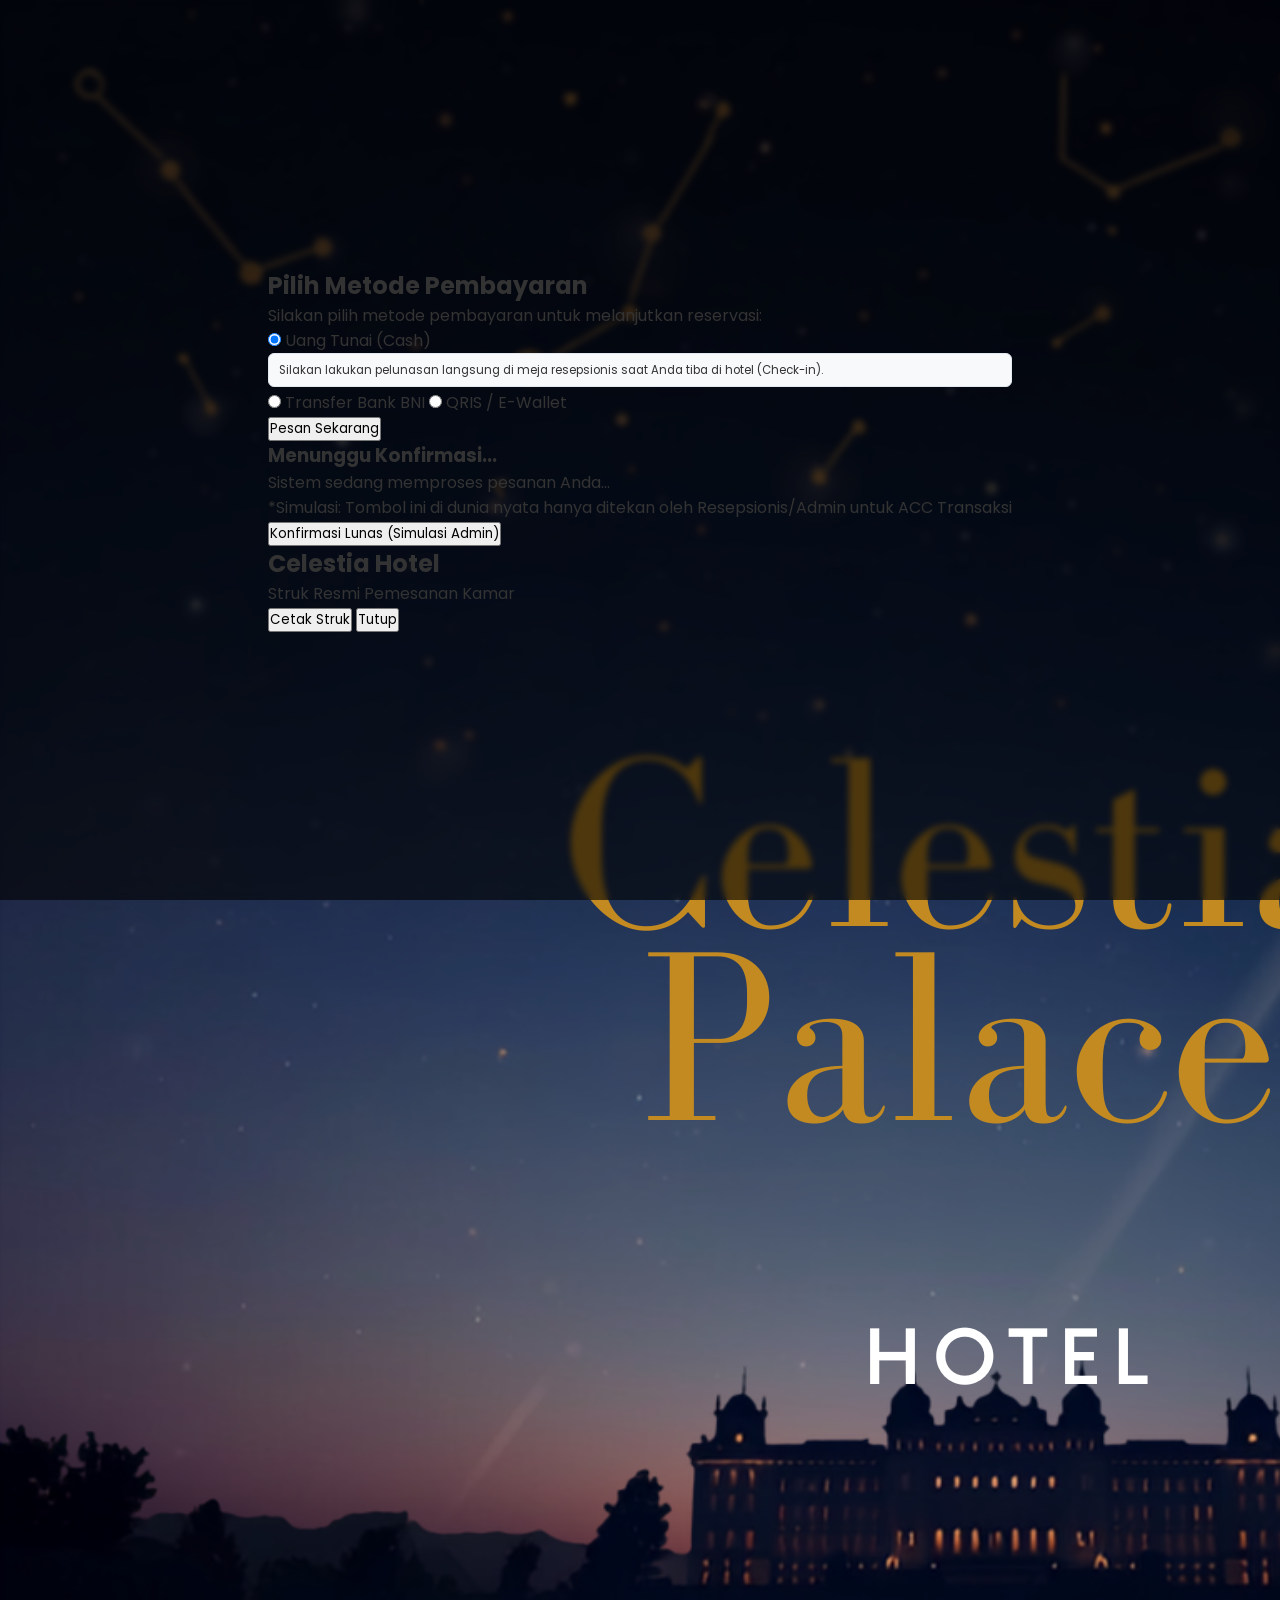
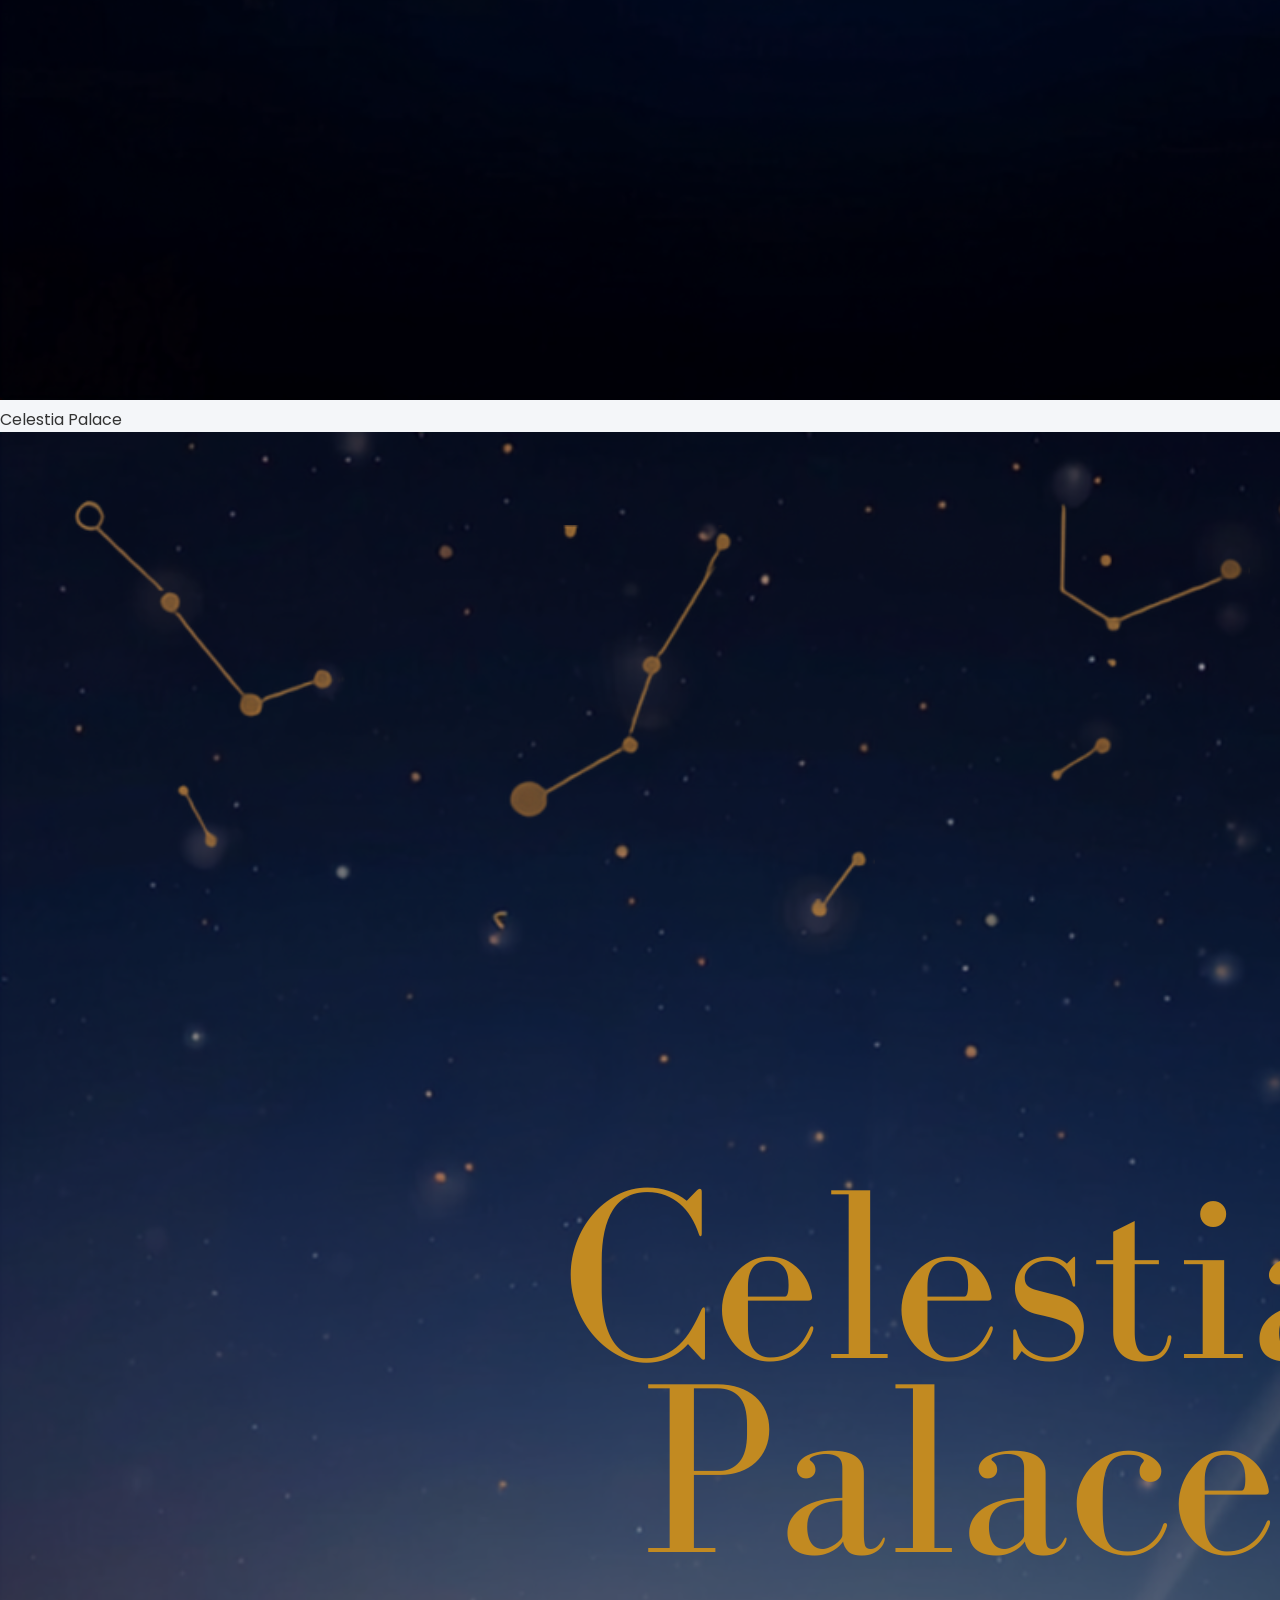
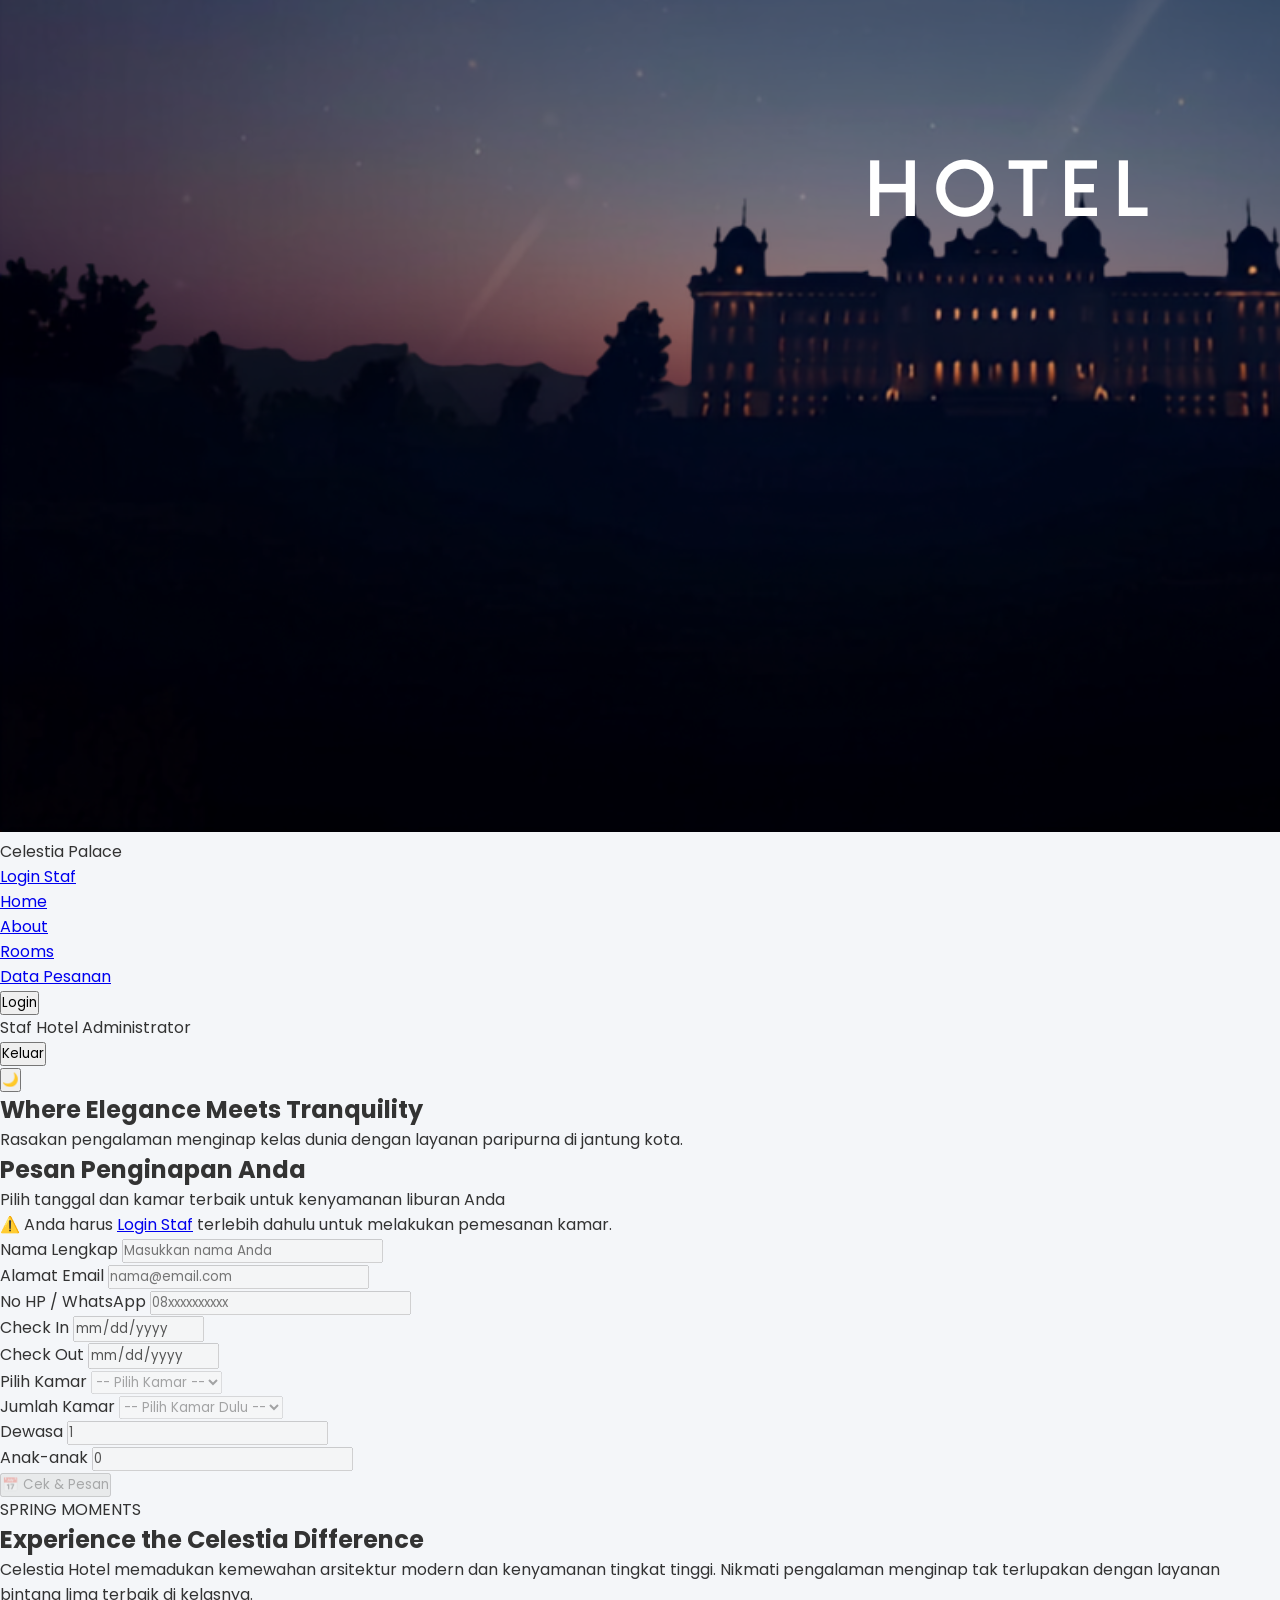
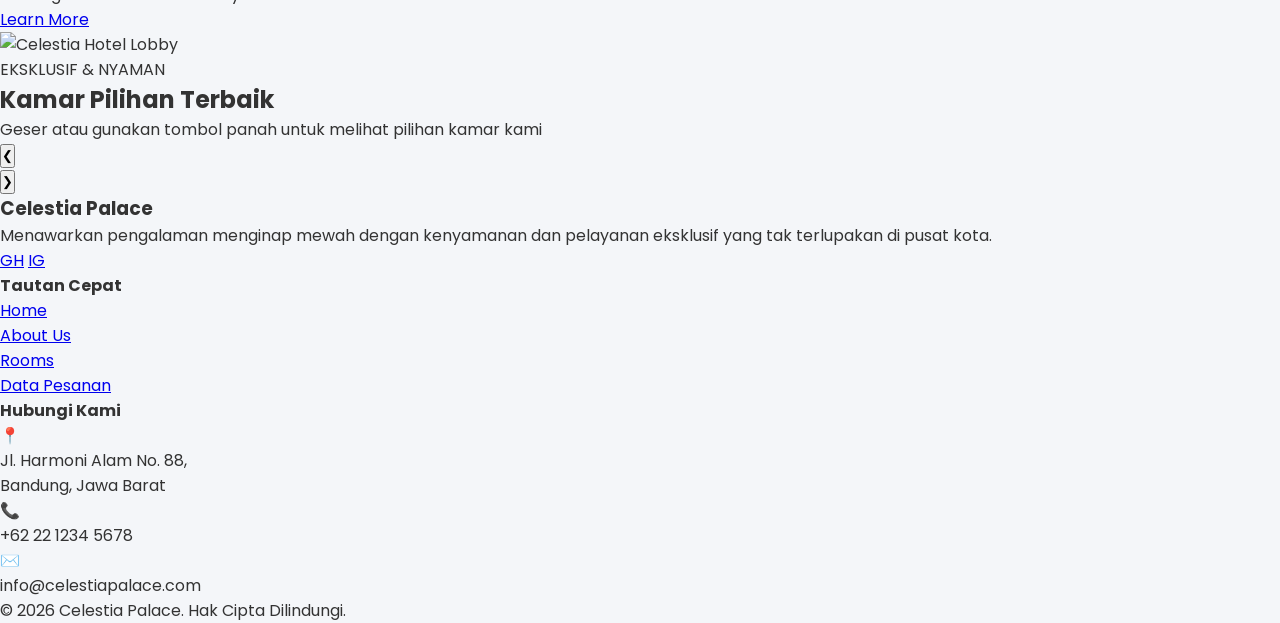
==== index.html @ cef60057 "first commit" ====
<!doctype html>
<html lang="id">
  <head>
    <!-- Pengaturan metadata dasar, responsivitas layar, font Poppins, dan link ke file CSS -->
    <meta charset="UTF-8" />
    <meta name="viewport" content="width=device-width, initial-scale=1.0" />
    <title>Celestia Palace Hotel - Home</title>
    <link href="https://fonts.googleapis.com/css2?family=Poppins:wght@300;400;600&display=swap" rel="stylesheet" />
    <link rel="stylesheet" href="css/index.css" />
    <link rel="icon" href="Assets/logo.png" type="image/png" />
  </head>
  <body>
    <!-- ==================== HEADER (NAVIGASI ATAS) ==================== -->
    <header id="navbar">
      
      <!-- Bagian Kiri: Tombol Hamburger (HP) & Logo (Desktop) -->
      <div class="header-left-actions">
        <div class="menu-toggle" id="mobile-menu">
          <span class="bar"></span>
          <span class="bar"></span>
          <span class="bar"></span>
        </div>
        <div class="logo desktop-logo">
          <img src="Assets/logo.png" alt="Celestia Logo" class="logo-img" />
          <span>Celestia Palace</span>
        </div>
      </div>

      <!-- Bagian Tengah/Sidebar: Link Navigasi Utama -->
      <nav>
        <div class="logo sidebar-logo">
          <img src="Assets/logo.png" alt="Celestia Logo" class="logo-img" />
          <span>Celestia Palace</span>
        </div>
        
        <!-- Wadah profil khusus layar HP (diisi otomatis oleh JS) -->
        <div id="mobile-profile-container" class="mobile-profile-box"></div>

        <ul class="nav-list">
          <li><a href="index.html">Home</a></li>
          <li><a href="html/about.html">About</a></li>
          <li><a href="html/kamar.html">Rooms</a></li>
          <li><a href="html/dataPesanan.html">Data Pesanan</a></li>
        </ul>
      </nav>

      <!-- Bagian Kanan: Tombol Login/Profil & Ganti Tema (Dark Mode) -->
      <div class="header-right-actions">
        <div class="auth-container">
          <button id="auth-btn" class="btn-book">Login</button>
          
          <!-- Dropdown Profil Staf (Muncul saat nama diklik) -->
          <div id="profile-dropdown" class="profile-dropdown-menu">
            <div class="dropdown-header">
              <span id="dropdown-staff-name" class="dropdown-name">Staf Hotel</span>
              <span class="dropdown-role">Administrator</span>
            </div>
            <div class="dropdown-divider"></div>
            <button id="btn-logout" class="dropdown-item-logout">Keluar</button>
          </div>
        </div>
        <button id="theme-toggle" class="btn-theme-toggle" title="Ubah Tema">🌙</button>
      </div>
    </header>

    <!-- ==================== KONTEN UTAMA ==================== -->
    <main>
      <!-- HERO SECTION: Spanduk penyambutan utama di halaman depan -->
      <section class="hero-section">
        <div class="hero-content">
          <h1>Where Elegance Meets Tranquility</h1>
          <p>Rasakan pengalaman menginap kelas dunia dengan layanan paripurna di jantung kota.</p>
        </div>
      </section>

      <!-- BOOKING SECTION: Area form pemesanan kamar -->
      <section class="booking-section">
        <div class="booking-container">
          <div class="booking-title">
            <h2>Pesan Penginapan Anda</h2>
            <p>Pilih tanggal dan kamar terbaik untuk kenyamanan liburan Anda</p>
          </div>

          <!-- Peringatan Login: Muncul jika pengunjung belum login sebagai staf -->
          <div id="booking-auth-warning" class="auth-warning-box">
            <p>⚠️ Anda harus <a href="html/login.html" class="warning-login-link">Login Staf</a> terlebih dahulu untuk melakukan pemesanan kamar.</p>
          </div>

          <!-- FORMULIR: Semua input terkunci (disabled) via JS jika belum login -->
          <form id="booking-form" class="booking-form">
            <div class="form-group">
              <label for="name">Nama Lengkap</label>
              <input type="text" id="name" placeholder="Masukkan nama Anda" required />
            </div>
            <div class="form-group">
              <label for="email">Alamat Email</label>
              <input type="email" id="email" placeholder="nama@email.com" required />
            </div>
            <div class="form-group">
              <label for="phone">No HP / WhatsApp</label>
              <input type="tel" id="phone" placeholder="08xxxxxxxxxx" required />
            </div>
            
            <!-- Kalender Check-in & Out (Masa lalu diblokir otomatis via JS) -->
            <div class="form-group">
              <label for="check-in">Check In</label>
              <input type="date" id="check-in" required />
            </div>
            <div class="form-group">
              <label for="check-out">Check Out</label>
              <input type="date" id="check-out" required />
            </div>
            
            <!-- Pilihan Kamar (Diambil dari API JSON via JS) -->
            <div class="form-group">
              <label for="rooms">Pilih Kamar</label>
              <select id="rooms" required>
                <option value="" disabled selected>-- Pilih Kamar --</option>
              </select>
            </div>
            <!-- Jumlah Kamar (Opsi maksimalnya bergantung pada stok API) -->
            <div class="form-group">
              <label for="room-quantity">Jumlah Kamar</label>
              <select id="room-quantity" required disabled>
                <option value="" disabled selected>-- Pilih Kamar Dulu --</option>
              </select>
            </div>
            
            <div class="form-group">
              <label for="guests">Dewasa</label>
              <input type="number" id="guests" min="1" value="1" required />
            </div>
            <div class="form-group">
              <label for="children">Anak-anak</label>
              <input type="number" id="children" min="0" value="0" />
            </div>
            <div class="form-group btn-group">
              <button type="submit" id="btn-submit-booking" class="btn-reserve">📅 Cek & Pesan</button>
            </div>
          </form>
        </div>
      </section>

      <!-- ABOUT SECTION: Cuplikan profil singkat hotel -->
      <section class="about-summary-section">
        <div class="about-summary-container">
          <div class="about-summary-text">
            <span class="subtitle">SPRING MOMENTS</span>
            <h2>Experience the Celestia Difference</h2>
            <p>
              Celestia Hotel memadukan kemewahan arsitektur modern dan kenyamanan tingkat tinggi. Nikmati pengalaman menginap tak terlupakan dengan layanan
              bintang lima terbaik di kelasnya.
            </p>
            <a href="html/about.html" class="btn-read-more">Learn More</a>
          </div>
          <div class="about-summary-image-wrapper">
            <img src="https://greenforestresortbandung.com/wp-content/uploads/2024/12/Royal-Suite.jpeg" alt="Celestia Hotel Lobby" class="about-summary-img" />
          </div>
        </div>
      </section>

      <!-- FEATURED ROOMS: Slider kamar (Isinya dihasilkan secara dinamis oleh JS dari API) -->
      <section class="featured-rooms-section">
        <div class="featured-header">
          <span class="subtitle">EKSKLUSIF & NYAMAN</span>
          <h2>Kamar Pilihan Terbaik</h2>
          <p>Geser atau gunakan tombol panah untuk melihat pilihan kamar kami</p>
        </div>
        <div class="slider-wrapper">
          <!-- Tombol Panah Kiri -->
          <button class="slider-btn prev-btn" id="slide-left">&#10094;</button>
          <!-- Wadah tempat kartu kamar akan disisipkan -->
          <div class="rooms-slider-container" id="horizontal-rooms-container"></div>
          <!-- Tombol Panah Kanan -->
          <button class="slider-btn next-btn" id="slide-right">&#10095;</button>
        </div>
      </section>
    </main>

    <!-- ==================== MODAL POP-UP (PEMBAYARAN) ==================== -->
    <div id="payment-modal" class="modal-overlay">
      <div class="modal-content">
        
        <!-- STEP 1: Pilihan Metode Pembayaran (Radio Button) -->
        <div id="payment-step">
          <h2>Pilih Metode Pembayaran</h2>
          <p>Silakan pilih metode pembayaran untuk melanjutkan reservasi:</p>
          <div class="payment-options">
            
            <!-- Cash -->
            <label>
              <input type="radio" name="payment" value="Uang Tunai (Cash)" checked />
              Uang Tunai (Cash)
            </label>
            <div id="cash-details" class="payment-detail-box show-block-element">
              <p>Silakan lakukan pelunasan langsung di meja resepsionis saat Anda tiba di hotel (Check-in).</p>
            </div>

            <!-- Transfer Bank -->
            <label>
              <input type="radio" name="payment" value="Transfer Bank BNI" />
              Transfer Bank BNI
            </label>
            <div id="bni-details" class="payment-detail-box hidden-element">
              <p><strong>No. Rekening BNI:</strong> 1234-5678-9010 (a.n. PT Celestia Hotel)</p>
            </div>
            
            <!-- QRIS / E-Wallet -->
            <label>
              <input type="radio" name="payment" value="QRIS / E-Wallet" />
              QRIS / E-Wallet
            </label>
            <div id="qris-details" class="payment-detail-box hidden-element">
              <p>Scan QR di bawah ini menggunakan GoPay, OVO, Dana, atau BNI Mobile:</p>
              <img src="https://api.qrserver.com/v1/create-qr-code/?size=150x150&data=CelestiaHotelPaymentQRIS" alt="QRIS Code" class="qris-img" />
            </div>

          </div>
          <button id="btn-pay" class="btn-confirm-pay">Pesan Sekarang</button>
        </div>

        <!-- STEP 2: Transisi Loading & Simulasi ACC Admin -->
        <div id="confirmation-step" class="confirmation-step-container">
          <h3 class="confirmation-title">Menunggu Konfirmasi...</h3>
          <p id="pending-message" class="confirmation-message">Sistem sedang memproses pesanan Anda...</p>
          
          <div class="loader"></div>
          
          <div class="admin-simulation-box">
              <p class="admin-simulation-warning">*Simulasi: Tombol ini di dunia nyata hanya ditekan oleh Resepsionis/Admin untuk ACC Transaksi</p>
              <button type="button" id="btn-admin-confirm" class="btn-confirm-pay btn-admin-simulate">Konfirmasi Lunas (Simulasi Admin)</button>
          </div>
        </div>

        <!-- STEP 3: Tampilan Struk Akhir -->
        <div id="receipt-step">
          <div class="receipt-header">
            <h2>Celestia Hotel</h2>
            <p>Struk Resmi Pemesanan Kamar</p>
          </div>
          <div id="receipt-details"></div> <!-- Diisi oleh JS -->
          <div class="receipt-actions">
            <!-- Tombol untuk memanggil fitur cetak (print) browser -->
            <button id="btn-print" class="btn-print">Cetak Struk</button>
            <!-- Tombol mereset form dan menutup modal -->
            <button id="btn-close" class="btn-close-modal">Tutup</button>
          </div>
        </div>

      </div>
    </div>

   <!-- ==================== FOOTER ==================== -->
    <footer class="main-footer">
      <div class="footer-container">
        
        <!-- Info Brand & Tautan Sosial Media -->
        <div class="footer-col brand-col">
          <h3 class="footer-logo">Celestia Palace</h3>
          <p>Menawarkan pengalaman menginap mewah dengan kenyamanan dan pelayanan eksklusif yang tak terlupakan di pusat kota.</p>
          <div class="social-links">
            <a href="https://github.com/raidatul-shidiq" aria-label="GitHub" title="GitHub">GH</a>
            <a href="https://www.instagram.com/raidatul_shidiq/" aria-label="Instagram" title="Instagram">IG</a>
          </div>
        </div>

        <!-- Tautan Navigasi Bawah -->
        <div class="footer-col links-col">
          <h4>Tautan Cepat</h4>
          <ul>
            <li><a href="index.html">Home</a></li>
            <li><a href="html/about.html">About Us</a></li>
            <li><a href="html/kamar.html">Rooms</a></li>
            <li><a href="html/dataPesanan.html">Data Pesanan</a></li>
          </ul>
        </div>

        <!-- Alamat dan Kontak -->
        <div class="footer-col contact-col">
          <h4>Hubungi Kami</h4>
          <div class="contact-item">
            <span>📍</span>
            <p>Jl. Harmoni Alam No. 88,<br />Bandung, Jawa Barat</p>
          </div>
          <div class="contact-item">
            <span>📞</span>
            <p>+62 22 1234 5678</p>
          </div>
          <div class="contact-item">
            <span>✉️</span>
            <p>info@celestiapalace.com</p>
          </div>
        </div>

      </div>

      <!-- Hak Cipta -->
      <div class="footer-bottom">
        <p>&copy; 2026 Celestia Palace. Hak Cipta Dilindungi.</p>
      </div>
    </footer>

    <!-- Menyisipkan file logika utama -->
    <script src="js/index.js"></script>
  </body>
</html>
---- css/index.css ----
/* ==================================
   1. RESET & DASAR
================================== */
* {
    margin: 0;
    padding: 0;
    box-sizing: border-box;
    font-family: 'Poppins', sans-serif;
}

body {
    background-color: #f4f6f9;
    color: #333333;
    /* Transisi halus saat beralih mode warna (Light <-> Dark) */
    transition: background-color 0.3s ease, color 0.3s ease;
}

body.dark-mode {
    background-color: #0f172a;
    color: #f1f5f9;
}

/* ==================================
   2. JUDUL DASHBOARD & PENCARIAN
================================== */
.dashboard-content {
    padding: 0 5% 50px;
    max-width: 1200px;
    margin: 0 auto;
}

.dashboard-header-title {
    text-align: center;
    margin-top: 120px;
    margin-bottom: 25px;
}

.dashboard-header-title h1 {
    color: #0f4c81;
    font-size: 28px;
    margin-bottom: 5px;
    font-weight: 600;
}

body.dark-mode .dashboard-header-title h1 {
    color: #60a5fa;
}

.dashboard-header-title p {
    color: #64748b;
    font-size: 14.5px;
}

body.dark-mode .dashboard-header-title p {
    color: #94a3b8;
}

.center-search-container {
    display: flex;
    justify-content: center;
    margin-bottom: 40px;
    width: 100%;
}

.search-box {
    position: relative;
    width: 100%;
    max-width: 550px;
    display: flex;
    align-items: center;
}

.search-icon {
    position: absolute;
    left: 20px;
    font-size: 18px;
    color: #94a3b8;
    pointer-events: none;
}

.search-box input {
    width: 100%;
    padding: 15px 25px 15px 50px;
    font-size: 15px;
    border: 1px solid #cbd5e1;
    border-radius: 50px;
    background-color: #ffffff;
    outline: none;
    transition: all 0.3s ease;
    box-shadow: 0 8px 25px rgba(0, 0, 0, 0.05);
    color: #333333;
}

body.dark-mode .search-box input {
    background-color: #1e293b;
    border-color: #334155;
    color: #f1f5f9;
    box-shadow: 0 8px 25px rgba(0, 0, 0, 0.3);
}

.search-box input:focus {
    border-color: #cfa25e;
    box-shadow: 0 8px 25px rgba(207, 162, 94, 0.2);
}

/* ==================================
   3. GRID & KARTU DATA PESANAN (3 KOLOM)
================================== */
.bookings-grid {
    display: grid;
    /* Memaksa tepat 3 kolom sejajar pada layar komputer/laptop */
    grid-template-columns: repeat(3, 1fr);
    gap: 20px;
}

.booking-card {
    background-color: #ffffff;
    border-radius: 12px;
    padding: 20px;
    box-shadow: 0 5px 15px rgba(0, 0, 0, 0.05);
    border-top: 4px solid #cfa25e;
    transition: transform 0.3s ease, box-shadow 0.3s ease;
    display: flex;
    flex-direction: column;
    justify-content: space-between;
}

body.dark-mode .booking-card {
    background-color: #1e293b;
    box-shadow: 0 5px 15px rgba(0, 0, 0, 0.3);
}

.booking-card:hover {
    transform: translateY(-5px);
    box-shadow: 0 10px 25px rgba(15, 76, 129, 0.1);
}

.card-header {
    border-bottom: 1px solid #f1f5f9;
    padding-bottom: 12px;
    margin-bottom: 15px;
    display: flex;
    justify-content: space-between;
    align-items: flex-start;
}

body.dark-mode .card-header {
    border-bottom-color: #334155;
}

.card-header h3 {
    font-size: 18px;
    color: #0f4c81;
    margin-bottom: 5px;
    text-transform: capitalize;
    word-break: break-word;
}

.booking-id {
    font-size: 11px;
    color: #888;
}

body.dark-mode .card-header h3 {
    color: #60a5fa;
}

.badge-status {
    display: inline-block;
    font-size: 10.5px;
    font-weight: 600;
    padding: 4px 8px;
    border-radius: 50px;
    text-align: center;
}

.card-body p {
    font-size: 13.5px;
    margin-bottom: 8px;
    color: #555555;
    display: flex;
    align-items: center;
    gap: 8px;
}

body.dark-mode .card-body p {
    color: #cbd5e1;
}

.card-body strong {
    color: #333333;
    min-width: 85px;
}

body.dark-mode .card-body strong {
    color: #f1f5f9;
}

.no-data {
    grid-column: 1 / -1;
    text-align: center;
    padding: 50px;
    color: #64748b;
    font-size: 15px;
    background-color: #ffffff;
    border-radius: 12px;
    border: 1px dashed #cbd5e1;
}

body.dark-mode .no-data {
    background-color: #1e293b;
    color: #94a3b8;
    border-color: #334155;
}

/* ==================================
   4. STYLING TOMBOL & AKSI KARTU
================================== */
.card-actions {
    display: flex;
    gap: 10px;
    margin-top: 15px;
    width: 100%;
}

.btn-delete,
.btn-extend {
    flex: 1;
    border: none;
    padding: 10px;
    border-radius: 8px;
    font-size: 12px;
    font-weight: 600;
    cursor: pointer;
    /* Efek transisi halus saat tombol disentuh mouse */
    transition: all 0.2s;
}

.btn-extend {
    background-color: #e0f2fe;
    color: #0369a1;
}

.btn-extend:hover {
    background-color: #bae6fd;
    transform: translateY(-2px);
}

body.dark-mode .btn-extend {
    background-color: #0c4a6e;
    color: #7dd3fc;
}

body.dark-mode .btn-extend:hover {
    background-color: #075985;
}

.btn-delete {
    background-color: #fee2e2;
    color: #ef4444;
}

.btn-delete:hover {
    background-color: #fecaca;
    transform: translateY(-2px);
}

body.dark-mode .btn-delete {
    background-color: #7f1d1d;
    color: #fca5a5;
}

body.dark-mode .btn-delete:hover {
    background-color: #991b1b;
}

/* ==================================
   5. MODAL POP-UP UMUM & 2 KOLOM
================================== */
.modal-overlay {
    position: fixed;
    top: 0;
    left: 0;
    width: 100%;
    height: 100%;
    background-color: rgba(0, 0, 0, 0.6);
    display: flex;
    justify-content: center;
    align-items: center;
    z-index: 9999;
    backdrop-filter: blur(3px);
}

.modal-box {
    background-color: #ffffff;
    width: 90%;
    max-width: 400px;
    padding: 30px 25px;
    border-radius: 16px;
    text-align: center;
    box-shadow: 0 15px 35px rgba(0, 0, 0, 0.2);
    transform: translateY(20px);
    animation: slideUp 0.3s forwards ease-out;
}

body.dark-mode .modal-box {
    background-color: #1e293b;
    box-shadow: 0 15px 35px rgba(0, 0, 0, 0.5);
    border: 1px solid #334155;
}

/* Perlebar modal khusus check-out agar pas 2 kolom */
.checkout-modal-wide {
    max-width: 580px; 
}

.modal-icon {
    font-size: 40px;
    margin-bottom: 15px;
}

.modal-box h3 {
    color: #0f4c81;
    font-size: 20px;
    margin-bottom: 10px;
}

body.dark-mode .modal-box h3 {
    color: #60a5fa;
}

.modal-box p {
    font-size: 14px;
    color: #64748b;
    margin-bottom: 25px;
    line-height: 1.5;
}

body.dark-mode .modal-box p {
    color: #94a3b8;
}

.modal-actions {
    display: flex;
    gap: 12px;
    justify-content: center;
}

.btn-modal-cancel {
    background-color: #f1f5f9;
    color: #475569;
    border: none;
    padding: 10px 20px;
    border-radius: 8px;
    font-weight: 600;
    cursor: pointer;
    flex: 1;
    transition: all 0.2s;
}

.btn-modal-cancel:hover {
    background-color: #e2e8f0;
}

body.dark-mode .btn-modal-cancel {
    background-color: #334155;
    color: #cbd5e1;
}

body.dark-mode .btn-modal-cancel:hover {
    background-color: #475569;
}

.btn-modal-confirm,
.btn-extend-confirm {
    border: none;
    padding: 10px 20px;
    border-radius: 8px;
    font-weight: 600;
    cursor: pointer;
    flex: 1;
    transition: all 0.2s;
}

.btn-modal-confirm {
    background-color: #ef4444;
    color: #ffffff;
}

.btn-modal-confirm:hover {
    background-color: #dc2626;
}

.btn-extend-confirm {
    background-color: #0f4c81;
    color: #ffffff;
}

.btn-extend-confirm:hover {
    background-color: #0a3a5e;
}

body.dark-mode .btn-extend-confirm {
    background-color: #60a5fa;
    color: #0f172a;
}

/* ====================================================
   HAK VETO (!IMPORTANT) PADA TOMBOL HIJAU PELUNASAN
==================================================== */
.btn-success-green {
    /* Menggunakan !important untuk memaksa browser menerapkan warna hijau,
       sekaligus menimpa warna merah bawaan dari class .btn-modal-confirm */
    background-color: #16a34a !important;
    color: #ffffff !important;
    border-radius: 10px;
}

.btn-success-green:hover {
    background-color: #15803d !important;
}

@keyframes slideUp {
    from {
        opacity: 0;
        transform: translateY(20px);
    }
    to {
        opacity: 1;
        transform: translateY(0);
    }
}

/* ==================================
   STYLING MODAL SUKSES (ALERT CUSTOM)
================================== */
.text-success {
    color: #16a34a;
    font-size: 55px;
    margin-bottom: 10px;
}

.success-message-text {
    font-size: 14px;
    line-height: 1.6;
    margin-bottom: 25px;
    color: #4b5563;
    /* Mengubah kode \n dari JS menjadi baris baru (Enter) di layar secara otomatis */
    white-space: pre-line; 
}

body.dark-mode .success-message-text {
    color: #cbd5e1;
}

.btn-full-width {
    width: 100%;
    flex: none;
}

/* ==================================
   6. UTILITY & STATE CLASSES (CSS MURNI)
================================== */
.hidden-element {
    display: none !important;
}

.show-flex-element {
    display: flex !important;
}

.show-block-element {
    display: block !important;
}

/* Form Extend */
.extend-form-group {
    text-align: left;
    margin-bottom: 20px;
}

.extend-label {
    font-size: 13px;
    color: #64748b;
    font-weight: 600;
    display: block;
    margin-bottom: 8px;
}

.extend-input {
    width: 100%;
    padding: 12px;
    border: 1px solid #cbd5e1;
    border-radius: 8px;
    font-family: 'Poppins', sans-serif;
    background-color: #ffffff;
    color: #333333;
}

/* Tagihan (Unpaid) */
.unpaid-wrapper {
    border-top: 1px dashed #cbd5e1;
    margin-top: 8px;
    padding-top: 8px;
    align-items: center;
    gap: 8px;
}

.unpaid-label {
    color: #b91c1c;
}

.booking-unpaid {
    color: #ef4444;
    font-weight: 700;
}

/* Peringatan Tagihan Modal (Struktur 2 Kolom) */
.checkout-warning-box {
    background-color: #fef2f2;
    color: #991b1b;
    padding: 15px;
    border-radius: 8px;
    margin-bottom: 15px;
    border: 1px solid #fca5a5;
    text-align: left;
    display: flex;
    flex-direction: row;
    gap: 20px;
    align-items: stretch;
}

body.dark-mode .checkout-warning-box {
    background-color: #450a0a;
    color: #fecaca;
    border-color: #7f1d1d;
}

.warning-info-col {
    flex: 1;
    display: flex;
    flex-direction: column;
}

.warning-payment-col {
    flex: 1.2;
}

.warning-desc {
    font-size: 13px;
    margin: 5px 0;
}

.unpaid-amount-text {
    display: block;
    font-size: 18px;
    font-weight: 700;
    margin: 5px 0;
    color: #dc2626;
}

body.dark-mode .unpaid-amount-text {
    color: #f87171;
}

.checkout-instruction {
    margin-top: auto;
    margin-bottom: 0;
    font-size: 12px;
    color: #7f1d1d;
    font-weight: 600;
}

body.dark-mode .checkout-instruction {
    color: #fca5a5;
}

/* Warna Form & Tagihan Dark Mode */
body.dark-mode .extend-label {
    color: #94a3b8;
}

body.dark-mode .extend-input {
    background-color: #334155;
    border-color: #475569;
    color: #f1f5f9;
}

body.dark-mode .unpaid-wrapper {
    border-top-color: #334155;
}

body.dark-mode .unpaid-label {
    color: #f87171;
}

body.dark-mode .booking-unpaid {
    color: #fca5a5;
}

/* Warna Badge Status */
.badge-lunas {
    background-color: #dcfce7;
    color: #166534;
}

.badge-extended {
    background-color: #e0f2fe;
    color: #0369a1;
}

.badge-overstay {
    background-color: #fee2e2;
    color: #991b1b;
}

.badge-checkout {
    background-color: #fef08a;
    color: #854d0e;
}

.badge-unpaid {
    background-color: #ffedd5;
    color: #9a3412;
}

/* ==================================
   STYLING FORM PELUNASAN CHECK-OUT (RADIO)
================================== */
.checkout-payment-options {
    background: #ffffff;
    padding: 10px;
    border-radius: 8px;
    border: 1px solid #fca5a5;
    margin-top: 0;
    display: flex;
    flex-direction: column;
    gap: 8px;
    height: 100%;
    justify-content: center;
}

body.dark-mode .checkout-payment-options {
    background: #1e293b;
    border-color: #7f1d1d;
}

.checkout-payment-options label {
    font-size: 12.5px;
    color: #333;
    cursor: pointer;
    display: flex;
    align-items: center;
    gap: 8px;
    font-weight: 500;
}

body.dark-mode .checkout-payment-options label {
    color: #f1f5f9;
}

.payment-detail-box {
    background-color: #f8f9fa;
    border: 1px solid #e2e8f0;
    border-radius: 6px;
    padding: 8px 10px;
    margin-top: 0;
    margin-bottom: 3px;
    font-size: 11.5px;
    color: #333;
    line-height: 1.4;
}

body.dark-mode .payment-detail-box {
    background-color: #0f172a;
    border-color: #334155;
    color: #f1f5f9;
}

.qris-img {
    display: block;
    margin: 6px auto 0;
    width: 90px;
    height: 90px;
    border-radius: 4px;
}

.delete-confirm-text {
    font-size: 13.5px;
    color: #64748b;
    margin-bottom: 20px;
}

body.dark-mode .delete-confirm-text {
    color: #94a3b8;
}

/* ==================================
   7. RESPONSIVE (TABLET & MOBILE)
================================== */
@media (max-width: 1024px) {
    .bookings-grid {
        grid-template-columns: repeat(2, 1fr);
        gap: 15px;
    }
}

@media (max-width: 768px) {
    .dashboard-header-title {
        margin-top: 135px;
        margin-bottom: 20px;
    }

    .dashboard-header-title h1 {
        font-size: 24px;
    }

    .center-search-container {
        padding: 0 10px;
        margin-bottom: 30px;
    }

    .search-box input {
        font-size: 14px;
        padding: 12px 20px 12px 45px;
        box-shadow: 0 4px 15px rgba(0, 0, 0, 0.05);
    }

    .search-icon {
        left: 18px;
        font-size: 16px;
    }

    .bookings-grid {
        grid-template-columns: 1fr;
    }
}

@media (max-width: 576px) {
    .checkout-warning-box.show-flex-element {
        flex-direction: column !important;
        gap: 12px;
    }
    .checkout-modal-wide {
        max-width: 95%;
    }
}

@media (max-width: 480px) {
    .dashboard-content {
        padding: 0 15px 20px;
        overflow-x: hidden;
    }

    .dashboard-header-title h1 {
        font-size: 20px;
    }

    .search-box input {
        font-size: 13px;
        padding: 11px 15px 11px 38px;
    }

    .search-icon {
        left: 14px;
        font-size: 14px;
    }

    .bookings-grid {
        display: flex;
        flex-direction: column;
        gap: 12px;
        width: 100%;
    }

    .booking-card {
        width: 100%;
        min-width: 0;
        padding: 12px;
        border-radius: 8px;
        overflow: hidden;
    }

    .card-header {
        flex-wrap: wrap;
        gap: 5px;
    }

    .card-header h3 {
        font-size: 15px;
        word-break: break-word;
        white-space: normal;
    }

    .booking-id {
        font-size: 9px !important;
    }

    .card-body p {
        display: flex;
        flex-direction: column;
        align-items: flex-start;
        font-size: 0 !important;
        margin-bottom: 10px;
        border-bottom: 1px dashed rgba(0, 0, 0, 0.05);
        padding-bottom: 6px;
        gap: 2px;
        width: 100%;
    }

    body.dark-mode .card-body p {
        border-bottom-color: rgba(255, 255, 255, 0.05);
    }

    .card-body p:last-child {
        border-bottom: none;
        padding-bottom: 0;
    }

    .card-body strong {
        display: block;
        font-size: 11px !important;
        color: #64748b;
        min-width: 0;
        width: 100%;
    }

    .card-body p span {
        display: block;
        font-size: 12px !important;
        color: #333333;
        width: 100%;
        word-break: break-word;
        white-space: normal;
    }

    body.dark-mode .card-body p span {
        color: #f1f5f9;
    }

    .btn-delete,
    .btn-extend {
        width: 100%;
        padding: 10px;
        font-size: 12px;
        margin-top: 10px;
    }

    .modal-box {
        padding: 20px 15px;
        width: 95%;
    }
}

@media (max-width: 320px) {
    .dashboard-header-title {
        margin-top: 80px;
    }

    .dashboard-header-title h1 {
        font-size: 16px;
    }

    .search-box input {
        font-size: 11px;
        padding: 8px 10px 8px 30px;
    }

    .search-icon {
        left: 10px;
        font-size: 12px;
    }

    .card-header h3 {
        font-size: 13px;
    }

    .card-body strong {
        font-size: 10px !important;
    }

    .card-body p span {
        font-size: 11px !important;
    }

    .btn-delete,
    .btn-extend {
        font-size: 10px;
        padding: 8px;
    }
}
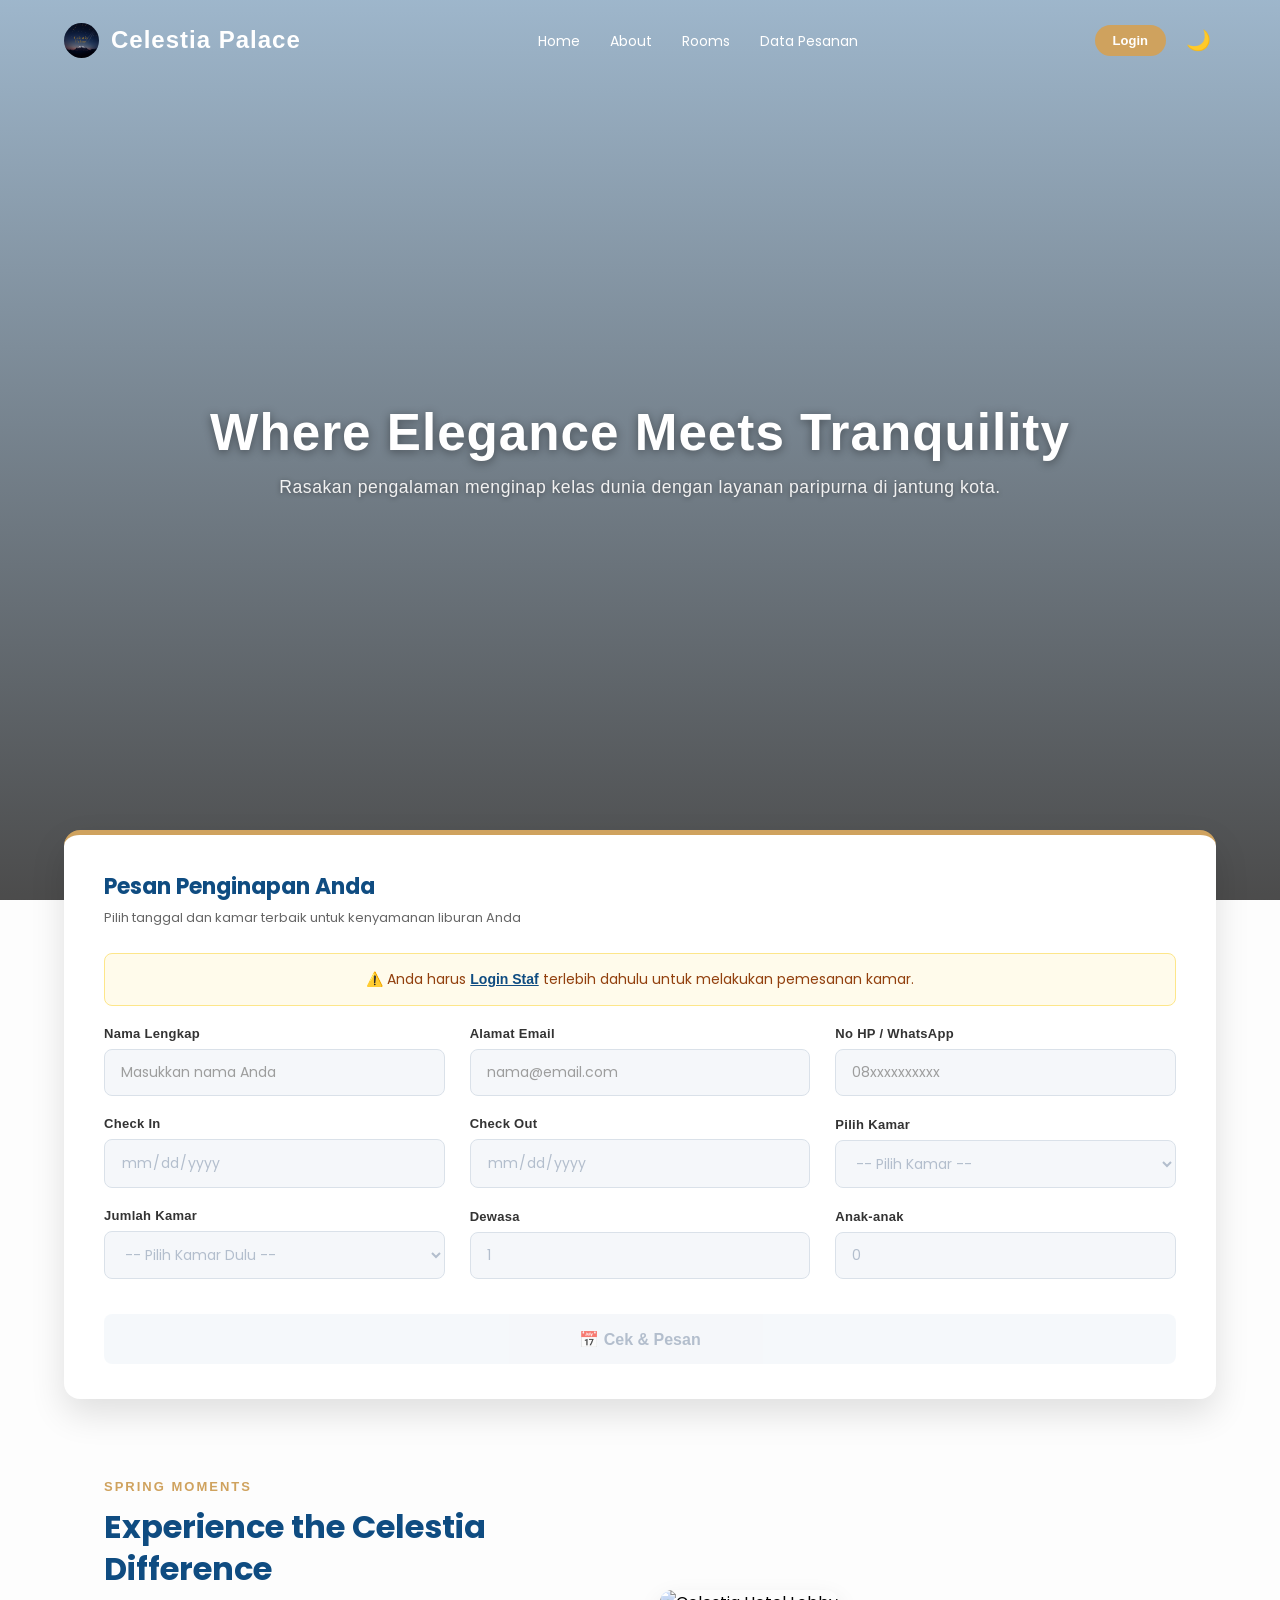
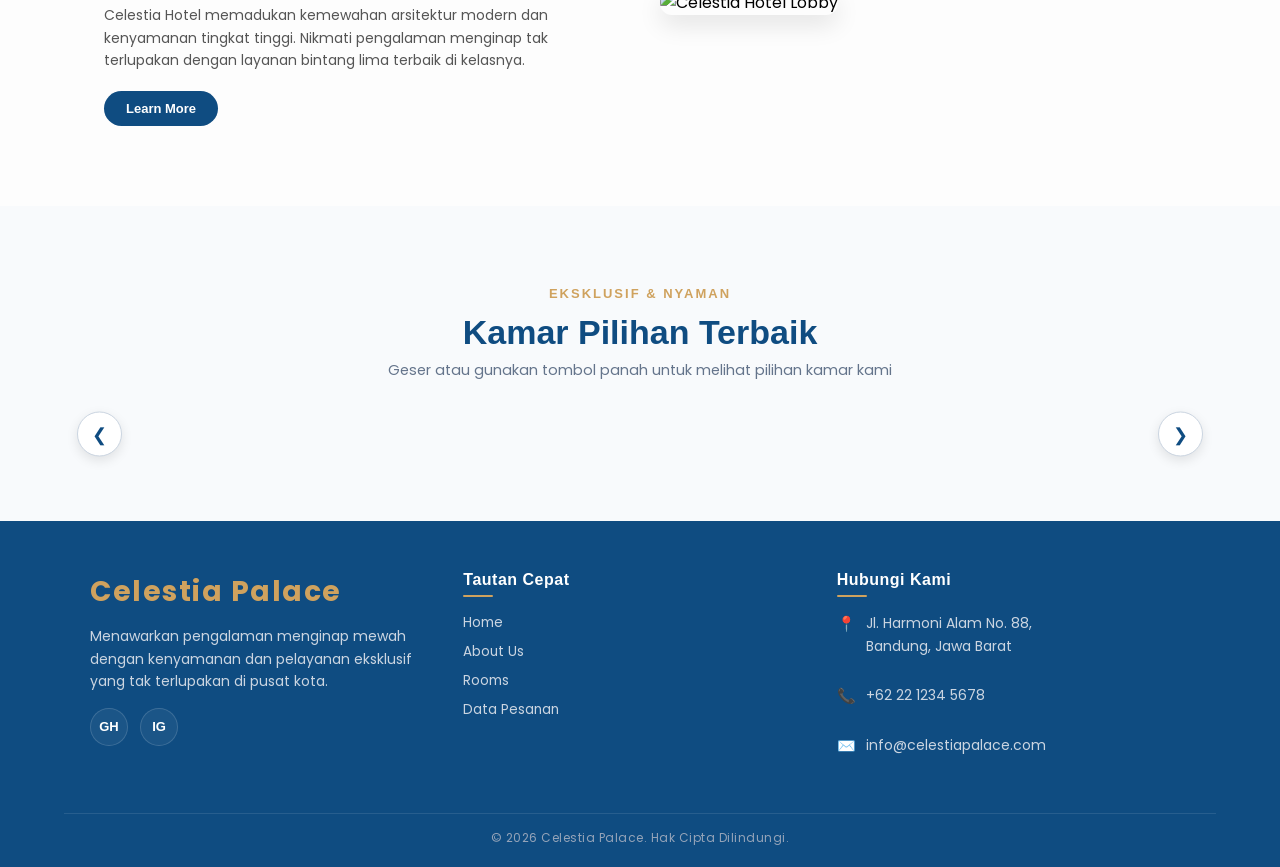
==== commit d584d934: "update kode tampilan" ====
--- a/index.html
+++ b/index.html
@@ -12,7 +12,6 @@
   <body>
     <!-- ==================== HEADER (NAVIGASI ATAS) ==================== -->
     <header id="navbar">
-      
       <!-- Bagian Kiri: Tombol Hamburger (HP) & Logo (Desktop) -->
       <div class="header-left-actions">
         <div class="menu-toggle" id="mobile-menu">
@@ -32,7 +31,7 @@
           <img src="Assets/logo.png" alt="Celestia Logo" class="logo-img" />
           <span>Celestia Palace</span>
         </div>
-        
+
         <!-- Wadah profil khusus layar HP (diisi otomatis oleh JS) -->
         <div id="mobile-profile-container" class="mobile-profile-box"></div>
 
@@ -48,7 +47,7 @@
       <div class="header-right-actions">
         <div class="auth-container">
           <button id="auth-btn" class="btn-book">Login</button>
-          
+
           <!-- Dropdown Profil Staf (Muncul saat nama diklik) -->
           <div id="profile-dropdown" class="profile-dropdown-menu">
             <div class="dropdown-header">
@@ -100,7 +99,7 @@
               <label for="phone">No HP / WhatsApp</label>
               <input type="tel" id="phone" placeholder="08xxxxxxxxxx" required />
             </div>
-            
+
             <!-- Kalender Check-in & Out (Masa lalu diblokir otomatis via JS) -->
             <div class="form-group">
               <label for="check-in">Check In</label>
@@ -110,7 +109,7 @@
               <label for="check-out">Check Out</label>
               <input type="date" id="check-out" required />
             </div>
-            
+
             <!-- Pilihan Kamar (Diambil dari API JSON via JS) -->
             <div class="form-group">
               <label for="rooms">Pilih Kamar</label>
@@ -125,7 +124,7 @@
                 <option value="" disabled selected>-- Pilih Kamar Dulu --</option>
               </select>
             </div>
-            
+
             <div class="form-group">
               <label for="guests">Dewasa</label>
               <input type="number" id="guests" min="1" value="1" required />
@@ -180,19 +179,17 @@
     <!-- ==================== MODAL POP-UP (PEMBAYARAN) ==================== -->
     <div id="payment-modal" class="modal-overlay">
       <div class="modal-content">
-        
         <!-- STEP 1: Pilihan Metode Pembayaran (Radio Button) -->
         <div id="payment-step">
           <h2>Pilih Metode Pembayaran</h2>
           <p>Silakan pilih metode pembayaran untuk melanjutkan reservasi:</p>
           <div class="payment-options">
-            
             <!-- Cash -->
             <label>
               <input type="radio" name="payment" value="Uang Tunai (Cash)" checked />
               Uang Tunai (Cash)
             </label>
-            <div id="cash-details" class="payment-detail-box show-block-element">
+            <div id="cash-details" class="payment-detail-box">
               <p>Silakan lakukan pelunasan langsung di meja resepsionis saat Anda tiba di hotel (Check-in).</p>
             </div>
 
@@ -201,20 +198,19 @@
               <input type="radio" name="payment" value="Transfer Bank BNI" />
               Transfer Bank BNI
             </label>
-            <div id="bni-details" class="payment-detail-box hidden-element">
+            <div id="bni-details" class="payment-detail-box" style="display: none">
               <p><strong>No. Rekening BNI:</strong> 1234-5678-9010 (a.n. PT Celestia Hotel)</p>
             </div>
-            
+
             <!-- QRIS / E-Wallet -->
             <label>
               <input type="radio" name="payment" value="QRIS / E-Wallet" />
               QRIS / E-Wallet
             </label>
-            <div id="qris-details" class="payment-detail-box hidden-element">
+            <div id="qris-details" class="payment-detail-box" style="display: none">
               <p>Scan QR di bawah ini menggunakan GoPay, OVO, Dana, atau BNI Mobile:</p>
               <img src="https://api.qrserver.com/v1/create-qr-code/?size=150x150&data=CelestiaHotelPaymentQRIS" alt="QRIS Code" class="qris-img" />
             </div>
-
           </div>
           <button id="btn-pay" class="btn-confirm-pay">Pesan Sekarang</button>
         </div>
@@ -223,12 +219,12 @@
         <div id="confirmation-step" class="confirmation-step-container">
           <h3 class="confirmation-title">Menunggu Konfirmasi...</h3>
           <p id="pending-message" class="confirmation-message">Sistem sedang memproses pesanan Anda...</p>
-          
+
           <div class="loader"></div>
-          
+
           <div class="admin-simulation-box">
-              <p class="admin-simulation-warning">*Simulasi: Tombol ini di dunia nyata hanya ditekan oleh Resepsionis/Admin untuk ACC Transaksi</p>
-              <button type="button" id="btn-admin-confirm" class="btn-confirm-pay btn-admin-simulate">Konfirmasi Lunas (Simulasi Admin)</button>
+            <p class="admin-simulation-warning">*Simulasi: Tombol ini di dunia nyata hanya ditekan oleh Resepsionis/Admin untuk ACC Transaksi</p>
+            <button type="button" id="btn-admin-confirm" class="btn-confirm-pay btn-admin-simulate">Konfirmasi Lunas (Simulasi Admin)</button>
           </div>
         </div>
 
@@ -238,7 +234,8 @@
             <h2>Celestia Hotel</h2>
             <p>Struk Resmi Pemesanan Kamar</p>
           </div>
-          <div id="receipt-details"></div> <!-- Diisi oleh JS -->
+          <div id="receipt-details"></div>
+          <!-- Diisi oleh JS -->
           <div class="receipt-actions">
             <!-- Tombol untuk memanggil fitur cetak (print) browser -->
             <button id="btn-print" class="btn-print">Cetak Struk</button>
@@ -246,14 +243,12 @@
             <button id="btn-close" class="btn-close-modal">Tutup</button>
           </div>
         </div>
-
       </div>
     </div>
 
-   <!-- ==================== FOOTER ==================== -->
+    <!-- ==================== FOOTER ==================== -->
     <footer class="main-footer">
       <div class="footer-container">
-        
         <!-- Info Brand & Tautan Sosial Media -->
         <div class="footer-col brand-col">
           <h3 class="footer-logo">Celestia Palace</h3>
@@ -291,7 +286,6 @@
             <p>info@celestiapalace.com</p>
           </div>
         </div>
-
       </div>
 
       <!-- Hak Cipta -->
@@ -303,4 +297,4 @@
     <!-- Menyisipkan file logika utama -->
     <script src="js/index.js"></script>
   </body>
-</html>+</html>
--- a/css/index.css
+++ b/css/index.css
@@ -1,5 +1,5 @@
 /* ==================================
-   1. RESET & DASAR
+   1. Reset Dasar & Global
 ================================== */
 * {
     margin: 0;
@@ -8,274 +8,562 @@
     font-family: 'Poppins', sans-serif;
 }
 
-body {
-    background-color: #f4f6f9;
-    color: #333333;
-    /* Transisi halus saat beralih mode warna (Light <-> Dark) */
+body,
+html {
+    overflow-x: hidden;
+    background-color: #fdfdfd;
+    width: 100%;
     transition: background-color 0.3s ease, color 0.3s ease;
 }
 
 body.dark-mode {
     background-color: #0f172a;
+}
+
+.subtitle {
+    color: #cfa25e;
+    font-weight: 600;
+    font-size: 13px;
+    letter-spacing: 2px;
+    text-transform: uppercase;
+    display: block;
+    margin-bottom: 12px;
+}
+
+/* ==================================
+   2. Header & Navigasi Responsif
+================================== */
+header {
+    position: fixed;
+    top: 0;
+    left: 0;
+    width: 100%;
+    padding: 20px 5%;
+    display: flex;
+    justify-content: space-between;
+    align-items: center;
+    background-color: transparent;
+    transition: all 0.4s ease-in-out;
+    z-index: 1000;
+}
+
+header.solid-bg,
+header.scrolled {
+    background-color: #0f4c81;
+    padding: 12px 5%;
+    box-shadow: 0 4px 15px rgba(0, 0, 0, 0.3);
+}
+
+header .logo {
+    display: flex;
+    align-items: center;
+    gap: 12px;
+    color: #ffffff;
+    font-size: 24px;
+    font-weight: 600;
+    letter-spacing: 1px;
+    cursor: pointer;
+}
+
+header .logo .logo-img {
+    width: 35px;
+    height: auto;
+    border-radius: 50%;
+    object-fit: contain;
+}
+
+header .sidebar-logo {
+    display: none !important;
+}
+
+.sidebar-logo {
+    display: none;
+}
+
+header nav {
+    display: flex;
+    align-items: center;
+}
+
+header nav ul {
+    list-style: none;
+    display: flex;
+    gap: 30px;
+}
+
+header nav ul li a {
+    text-decoration: none;
+    color: #ffffff;
+    font-size: 14px;
+    font-weight: 400;
+    position: relative;
+    transition: color 0.3s;
+}
+
+header nav ul li a::after {
+    content: '';
+    position: absolute;
+    width: 0;
+    height: 2px;
+    background-color: #ffd700;
+    bottom: -5px;
+    left: 0;
+    transition: width 0.3s ease;
+}
+
+header nav ul li a:hover::after {
+    width: 100%;
+}
+
+header nav ul li a:hover {
+    color: #ffd700;
+}
+
+body.dark-mode header nav ul li a {
     color: #f1f5f9;
 }
 
+.header-right-actions,
+.header-left-actions {
+    display: flex;
+    align-items: center;
+    gap: 15px;
+}
+
+.btn-theme-toggle {
+    background: transparent;
+    border: none;
+    font-size: 20px;
+    cursor: pointer;
+    transition: transform 0.3s ease, filter 0.3s ease;
+    display: flex;
+    align-items: center;
+    justify-content: center;
+    padding: 5px;
+    color: #ffffff;
+}
+
+.btn-theme-toggle:hover {
+    transform: scale(1.15);
+}
+
+.menu-toggle {
+    transition: all 0.3s ease;
+    display: none;
+    background: transparent;
+    border: none;
+    padding: 0;
+}
+
+.menu-toggle.active .bar:nth-child(1) {
+    transform: translateY(7.5px) rotate(45deg);
+}
+
+.menu-toggle.active .bar:nth-child(2) {
+    opacity: 0;
+}
+
+.menu-toggle.active .bar:nth-child(3) {
+    transform: translateY(-7.5px) rotate(-45deg);
+}
+
+.auth-warning-box {
+    background-color: #fffbeb;
+    border: 1px solid #fde68a;
+    color: #92400e;
+    padding: 15px 20px;
+    border-radius: 8px;
+    margin-bottom: 20px;
+    font-size: 14px;
+    text-align: center;
+}
+
+body.dark-mode .auth-warning-box {
+    background-color: #1e293b;
+    border-color: #92400e;
+    color: #fbbf24;
+}
+
+.warning-login-link {
+    color: #0f4c81;
+    font-weight: 600;
+    text-decoration: underline;
+}
+
+body.dark-mode .warning-login-link {
+    color: #60a5fa;
+}
+
+.warning-login-link:hover {
+    color: #cfa25e;
+}
+
+.booking-form.locked input,
+.booking-form.locked select,
+.booking-form.locked button {
+    background-color: #f1f5f9 !important;
+    color: #94a3b8 !important;
+    cursor: not-allowed !important;
+    pointer-events: none;
+    opacity: 0.7;
+}
+
+body.dark-mode .booking-form.locked input,
+body.dark-mode .booking-form.locked select,
+body.dark-mode .booking-form.locked button {
+    background-color: #334155 !important;
+}
+
+.btn-book {
+    background-color: #cfa25e;
+    color: #fff;
+    padding: 8px 18px;
+    border-radius: 20px;
+    text-decoration: none;
+    font-size: 13px;
+    font-weight: 600;
+    border: none;
+    cursor: pointer;
+    transition: background 0.3s;
+}
+
+.btn-book:hover {
+    background-color: #b88a48;
+}
+
+.btn-staff-profile {
+    background-color: rgba(255, 255, 255, 0.15);
+    color: #ffffff;
+    border: 1px solid rgba(255, 255, 255, 0.3);
+    padding: 8px 18px;
+    border-radius: 20px;
+    font-size: 13px;
+    font-weight: 600;
+    cursor: pointer;
+    transition: all 0.3s ease;
+    display: inline-flex;
+    align-items: center;
+    gap: 6px;
+}
+
+.btn-staff-profile:hover {
+    background-color: rgba(255, 255, 255, 0.25);
+    border-color: #ffd700;
+    color: #ffd700;
+}
+
 /* ==================================
-   2. JUDUL DASHBOARD & PENCARIAN
+   PERBAIKAN TAMPILAN INPUT TANGGAL DI HP
 ================================== */
-.dashboard-content {
-    padding: 0 5% 50px;
+input[type="date"] {
+    appearance: none;
+    -webkit-appearance: none;
+    min-height: 45px;
+    background-color: transparent;
+}
+
+input[type="date"]:invalid::-webkit-datetime-edit {
+    color: #94a3b8; 
+}
+
+/* ==================================
+   Dropdown Profil Staf
+================================== */
+.auth-container {
+    position: relative;
+    display: inline-block;
+}
+
+.profile-dropdown-menu {
+    position: absolute;
+    right: 0;
+    top: calc(100% + 12px);
+    background: #ffffff;
+    min-width: 180px;
+    border-radius: 12px;
+    box-shadow: 0 10px 30px rgba(15, 76, 129, 0.15);
+    border: 1px solid #e2e8f0;
+    padding: 12px;
+    z-index: 1100;
+    display: none;
+    animation: fadeInDropdown 0.25s ease forwards;
+}
+
+body.dark-mode .profile-dropdown-menu {
+    background: #1e293b;
+    border-color: #334155;
+    box-shadow: 0 10px 30px rgba(0, 0, 0, 0.5);
+}
+
+.profile-dropdown-menu.show {
+    display: block !important;
+}
+
+.dropdown-header {
+    padding: 6px 8px;
+    display: flex;
+    flex-direction: column;
+}
+
+.dropdown-name {
+    font-weight: 600;
+    color: #0f4c81;
+}
+
+body.dark-mode .dropdown-name {
+    color: #60a5fa;
+}
+
+.dropdown-role {
+    font-size: 11px;
+    color: #666666;
+}
+
+body.dark-mode .dropdown-role {
+    color: #94a3b8;
+}
+
+.dropdown-divider {
+    height: 1px;
+    background-color: #f1f5f9;
+    margin: 8px 0;
+}
+
+body.dark-mode .dropdown-divider {
+    background-color: #334155;
+}
+
+.dropdown-item-logout {
+    width: 100%;
+    background-color: #fee2e2;
+    color: #ef4444;
+    border: none;
+    padding: 8px 12px;
+    border-radius: 6px;
+    font-size: 13px;
+    font-weight: 600;
+    cursor: pointer;
+    text-align: left;
+    transition: background-color 0.2s ease;
+}
+
+body.dark-mode .dropdown-item-logout {
+    background-color: #7f1d1d;
+    color: #fca5a5;
+}
+
+.dropdown-item-logout:hover {
+    background-color: #fecaca;
+}
+
+body.dark-mode .dropdown-item-logout:hover {
+    background-color: #991b1b;
+}
+
+@keyframes fadeInDropdown {
+    from {
+        opacity: 0;
+        transform: translateY(-8px);
+    }
+
+    to {
+        opacity: 1;
+        transform: translateY(0);
+    }
+}
+
+/* ==================================
+   3. Hero Section
+================================== */
+.hero-section {
+    height: 100vh;
+    background: linear-gradient(rgba(15, 76, 129, 0.4), rgba(0, 0, 0, 0.7)),
+        url('https://images.unsplash.com/photo-1611892440504-42a792e24d32?ixlib=rb-4.0.3&auto=format&fit=crop&w=1920&q=80') center/cover no-repeat;
+    display: flex;
+    justify-content: center;
+    align-items: center;
+    color: white;
+    text-align: center;
+    padding: 0 20px;
+}
+
+body.dark-mode .hero-section {
+    background: linear-gradient(rgba(15, 76, 129, 0.6), rgba(0, 0, 0, 0.8)),
+        url('https://images.unsplash.com/photo-1611892440504-42a792e24d32?ixlib=rb-4.0.3&auto=format&fit=crop&w=1920&q=80') center/cover no-repeat;
+}
+
+.hero-content h1 {
+    font-size: clamp(2rem, 4vw, 3.2rem);
+    font-weight: 600;
+    letter-spacing: 1px;
+    margin-bottom: 15px;
+    text-shadow: 0 2px 10px rgba(0, 0, 0, 0.4);
+}
+
+.hero-content p {
+    font-size: clamp(0.9rem, 2vw, 1.1rem);
+    font-weight: 300;
+    letter-spacing: 0.5px;
+    color: #f1f1f1;
+    text-shadow: 0 1px 5px rgba(0, 0, 0, 0.4);
+}
+
+/* ==================================
+   4. Booking Section
+================================== */
+.booking-section {
+    position: relative;
+    z-index: 10;
+    margin-top: -70px;
+    display: flex;
+    justify-content: center;
+    padding: 0 5%;
+}
+
+.booking-container {
+    background-color: #ffffff;
+    padding: 35px 40px;
+    border-radius: 16px;
+    box-shadow: 0 15px 35px rgba(0, 0, 0, 0.12);
+    width: 100%;
     max-width: 1200px;
-    margin: 0 auto;
-}
-
-.dashboard-header-title {
-    text-align: center;
-    margin-top: 120px;
+    border-top: 5px solid #cfa25e;
+    transition: background-color 0.3s ease, box-shadow 0.3s ease;
+    
+    /* PERBAIKAN: Mengunci posisi agar dropdown stabil dan tidak keluar jalur di HP */
+    position: relative;
+    overflow: visible !important;
+}
+
+body.dark-mode .booking-container {
+    background-color: #1e293b;
+    box-shadow: 0 15px 35px rgba(0, 0, 0, 0.4);
+}
+
+.booking-title {
     margin-bottom: 25px;
-}
-
-.dashboard-header-title h1 {
-    color: #0f4c81;
-    font-size: 28px;
-    margin-bottom: 5px;
-    font-weight: 600;
-}
-
-body.dark-mode .dashboard-header-title h1 {
-    color: #60a5fa;
-}
-
-.dashboard-header-title p {
-    color: #64748b;
-    font-size: 14.5px;
-}
-
-body.dark-mode .dashboard-header-title p {
-    color: #94a3b8;
-}
-
-.center-search-container {
-    display: flex;
-    justify-content: center;
-    margin-bottom: 40px;
-    width: 100%;
-}
-
-.search-box {
-    position: relative;
-    width: 100%;
-    max-width: 550px;
-    display: flex;
-    align-items: center;
-}
-
-.search-icon {
-    position: absolute;
-    left: 20px;
-    font-size: 18px;
-    color: #94a3b8;
-    pointer-events: none;
-}
-
-.search-box input {
-    width: 100%;
-    padding: 15px 25px 15px 50px;
-    font-size: 15px;
-    border: 1px solid #cbd5e1;
-    border-radius: 50px;
-    background-color: #ffffff;
-    outline: none;
-    transition: all 0.3s ease;
-    box-shadow: 0 8px 25px rgba(0, 0, 0, 0.05);
-    color: #333333;
-}
-
-body.dark-mode .search-box input {
-    background-color: #1e293b;
-    border-color: #334155;
-    color: #f1f5f9;
-    box-shadow: 0 8px 25px rgba(0, 0, 0, 0.3);
-}
-
-.search-box input:focus {
-    border-color: #cfa25e;
-    box-shadow: 0 8px 25px rgba(207, 162, 94, 0.2);
-}
-
-/* ==================================
-   3. GRID & KARTU DATA PESANAN (3 KOLOM)
-================================== */
-.bookings-grid {
-    display: grid;
-    /* Memaksa tepat 3 kolom sejajar pada layar komputer/laptop */
-    grid-template-columns: repeat(3, 1fr);
-    gap: 20px;
-}
-
-.booking-card {
-    background-color: #ffffff;
-    border-radius: 12px;
-    padding: 20px;
-    box-shadow: 0 5px 15px rgba(0, 0, 0, 0.05);
-    border-top: 4px solid #cfa25e;
-    transition: transform 0.3s ease, box-shadow 0.3s ease;
-    display: flex;
-    flex-direction: column;
-    justify-content: space-between;
-}
-
-body.dark-mode .booking-card {
-    background-color: #1e293b;
-    box-shadow: 0 5px 15px rgba(0, 0, 0, 0.3);
-}
-
-.booking-card:hover {
-    transform: translateY(-5px);
-    box-shadow: 0 10px 25px rgba(15, 76, 129, 0.1);
-}
-
-.card-header {
-    border-bottom: 1px solid #f1f5f9;
-    padding-bottom: 12px;
-    margin-bottom: 15px;
-    display: flex;
-    justify-content: space-between;
-    align-items: flex-start;
-}
-
-body.dark-mode .card-header {
-    border-bottom-color: #334155;
-}
-
-.card-header h3 {
-    font-size: 18px;
+    text-align: left;
+}
+
+.booking-title h2 {
+    font-size: 22px;
     color: #0f4c81;
     margin-bottom: 5px;
-    text-transform: capitalize;
-    word-break: break-word;
-}
-
-.booking-id {
-    font-size: 11px;
-    color: #888;
-}
-
-body.dark-mode .card-header h3 {
+}
+
+body.dark-mode .booking-title h2 {
     color: #60a5fa;
 }
 
-.badge-status {
-    display: inline-block;
-    font-size: 10.5px;
-    font-weight: 600;
-    padding: 4px 8px;
-    border-radius: 50px;
-    text-align: center;
-}
-
-.card-body p {
-    font-size: 13.5px;
+.booking-title p {
+    font-size: 13px;
+    color: #666666;
+}
+
+body.dark-mode .booking-title p {
+    color: #94a3b8;
+}
+
+.booking-form {
+    display: grid;
+    grid-template-columns: repeat(3, 1fr);
+    gap: 20px 25px;
+    align-items: flex-end;
+}
+
+.form-group {
+    display: flex;
+    flex-direction: column;
+}
+
+.form-group label {
+    color: #333333;
+    font-size: 13px;
+    font-weight: 600;
     margin-bottom: 8px;
-    color: #555555;
-    display: flex;
-    align-items: center;
-    gap: 8px;
-}
-
-body.dark-mode .card-body p {
-    color: #cbd5e1;
-}
-
-.card-body strong {
+    letter-spacing: 0.3px;
+}
+
+body.dark-mode .form-group label {
+    color: #f1f5f9;
+}
+
+.form-group input,
+.form-group select {
+    padding: 12px 16px;
+    border: 1px solid #cbd5e1;
+    border-radius: 8px;
+    outline: none;
+    font-size: 14px;
     color: #333333;
-    min-width: 85px;
-}
-
-body.dark-mode .card-body strong {
+    background-color: #f8fafc;
+    transition: all 0.3s ease;
+    width: 100%;
+    
+    /* PERBAIKAN: Menjaga posisi elemen select tetap rapi dan berada di layer yang benar */
+    position: relative;
+    z-index: 5;
+}
+
+body.dark-mode .form-group input,
+body.dark-mode .form-group select {
+    background-color: #334155;
+    border-color: #475569;
     color: #f1f5f9;
 }
 
-.no-data {
-    grid-column: 1 / -1;
-    text-align: center;
-    padding: 50px;
+.form-group input:focus,
+.form-group select:focus {
+    border-color: #0f4c81;
+    background-color: #ffffff;
+    box-shadow: 0 0 0 3px rgba(15, 76, 129, 0.1);
+}
+
+body.dark-mode .form-group input:focus,
+body.dark-mode .form-group select:focus {
+    background-color: #1e293b;
+    border-color: #60a5fa;
+    box-shadow: 0 0 0 3px rgba(96, 165, 250, 0.2);
+}
+
+.form-group select:disabled {
+    background-color: #e2e8f0;
+    color: #94a3b8;
+    cursor: not-allowed;
+}
+
+body.dark-mode .form-group select:disabled {
+    background-color: #0f172a;
     color: #64748b;
-    font-size: 15px;
-    background-color: #ffffff;
-    border-radius: 12px;
-    border: 1px dashed #cbd5e1;
-}
-
-body.dark-mode .no-data {
-    background-color: #1e293b;
-    color: #94a3b8;
-    border-color: #334155;
+    border-color: #1e293b;
+}
+
+.form-group.btn-group {
+    grid-column: span 3;
+    margin-top: 15px;
+}
+
+.btn-reserve {
+    background-color: #cfa25e;
+    color: white;
+    border: none;
+    border-radius: 8px;
+    font-size: 16px;
+    font-weight: 600;
+    cursor: pointer;
+    height: 50px;
+    width: 100%;
+    transition: transform 0.3s ease, background-color 0.3s ease, box-shadow 0.3s ease;
+}
+
+.btn-reserve:hover {
+    background-color: #b88a48;
+    transform: translateY(-2px);
+    box-shadow: 0 8px 20px rgba(207, 162, 94, 0.3);
 }
 
 /* ==================================
-   4. STYLING TOMBOL & AKSI KARTU
-================================== */
-.card-actions {
-    display: flex;
-    gap: 10px;
-    margin-top: 15px;
-    width: 100%;
-}
-
-.btn-delete,
-.btn-extend {
-    flex: 1;
-    border: none;
-    padding: 10px;
-    border-radius: 8px;
-    font-size: 12px;
-    font-weight: 600;
-    cursor: pointer;
-    /* Efek transisi halus saat tombol disentuh mouse */
-    transition: all 0.2s;
-}
-
-.btn-extend {
-    background-color: #e0f2fe;
-    color: #0369a1;
-}
-
-.btn-extend:hover {
-    background-color: #bae6fd;
-    transform: translateY(-2px);
-}
-
-body.dark-mode .btn-extend {
-    background-color: #0c4a6e;
-    color: #7dd3fc;
-}
-
-body.dark-mode .btn-extend:hover {
-    background-color: #075985;
-}
-
-.btn-delete {
-    background-color: #fee2e2;
-    color: #ef4444;
-}
-
-.btn-delete:hover {
-    background-color: #fecaca;
-    transform: translateY(-2px);
-}
-
-body.dark-mode .btn-delete {
-    background-color: #7f1d1d;
-    color: #fca5a5;
-}
-
-body.dark-mode .btn-delete:hover {
-    background-color: #991b1b;
-}
-
-/* ==================================
-   5. MODAL POP-UP UMUM & 2 KOLOM
+   5. Modal Pop-up & Struk Pembayaran
 ================================== */
 .modal-overlay {
     position: fixed;
@@ -287,388 +575,76 @@
     display: flex;
     justify-content: center;
     align-items: center;
-    z-index: 9999;
-    backdrop-filter: blur(3px);
-}
-
-.modal-box {
+    z-index: 2000;
+    padding: 15px;
+}
+
+.modal-content {
     background-color: #ffffff;
-    width: 90%;
-    max-width: 400px;
-    padding: 30px 25px;
-    border-radius: 16px;
-    text-align: center;
-    box-shadow: 0 15px 35px rgba(0, 0, 0, 0.2);
-    transform: translateY(20px);
-    animation: slideUp 0.3s forwards ease-out;
-}
-
-body.dark-mode .modal-box {
+    padding: 25px;
+    border-radius: 12px;
+    width: 100%;
+    max-width: 420px;
+    box-shadow: 0 10px 30px rgba(0, 0, 0, 0.3);
+    max-height: 90vh;
+    overflow-y: auto;
+    transition: background-color 0.3s ease;
+}
+
+body.dark-mode .modal-content {
     background-color: #1e293b;
-    box-shadow: 0 15px 35px rgba(0, 0, 0, 0.5);
-    border: 1px solid #334155;
-}
-
-/* Perlebar modal khusus check-out agar pas 2 kolom */
-.checkout-modal-wide {
-    max-width: 580px; 
-}
-
-.modal-icon {
-    font-size: 40px;
+    box-shadow: 0 10px 30px rgba(0, 0, 0, 0.6);
+}
+
+.modal-content h2 {
+    color: #0f4c81;
+    margin-bottom: 8px;
+    font-size: 20px;
+}
+
+body.dark-mode .modal-content h2 {
+    color: #60a5fa;
+}
+
+.modal-content p {
+    color: #666;
+    font-size: 13px;
     margin-bottom: 15px;
 }
 
-.modal-box h3 {
-    color: #0f4c81;
-    font-size: 20px;
-    margin-bottom: 10px;
-}
-
-body.dark-mode .modal-box h3 {
-    color: #60a5fa;
-}
-
-.modal-box p {
-    font-size: 14px;
-    color: #64748b;
-    margin-bottom: 25px;
-    line-height: 1.5;
-}
-
-body.dark-mode .modal-box p {
+body.dark-mode .modal-content p {
     color: #94a3b8;
 }
 
-.modal-actions {
-    display: flex;
-    gap: 12px;
-    justify-content: center;
-}
-
-.btn-modal-cancel {
-    background-color: #f1f5f9;
-    color: #475569;
-    border: none;
-    padding: 10px 20px;
-    border-radius: 8px;
-    font-weight: 600;
-    cursor: pointer;
-    flex: 1;
-    transition: all 0.2s;
-}
-
-.btn-modal-cancel:hover {
-    background-color: #e2e8f0;
-}
-
-body.dark-mode .btn-modal-cancel {
-    background-color: #334155;
-    color: #cbd5e1;
-}
-
-body.dark-mode .btn-modal-cancel:hover {
-    background-color: #475569;
-}
-
-.btn-modal-confirm,
-.btn-extend-confirm {
-    border: none;
-    padding: 10px 20px;
-    border-radius: 8px;
-    font-weight: 600;
-    cursor: pointer;
-    flex: 1;
-    transition: all 0.2s;
-}
-
-.btn-modal-confirm {
-    background-color: #ef4444;
-    color: #ffffff;
-}
-
-.btn-modal-confirm:hover {
-    background-color: #dc2626;
-}
-
-.btn-extend-confirm {
-    background-color: #0f4c81;
-    color: #ffffff;
-}
-
-.btn-extend-confirm:hover {
-    background-color: #0a3a5e;
-}
-
-body.dark-mode .btn-extend-confirm {
-    background-color: #60a5fa;
-    color: #0f172a;
-}
-
-/* ====================================================
-   HAK VETO (!IMPORTANT) PADA TOMBOL HIJAU PELUNASAN
-==================================================== */
-.btn-success-green {
-    /* Menggunakan !important untuk memaksa browser menerapkan warna hijau,
-       sekaligus menimpa warna merah bawaan dari class .btn-modal-confirm */
-    background-color: #16a34a !important;
-    color: #ffffff !important;
-    border-radius: 10px;
-}
-
-.btn-success-green:hover {
-    background-color: #15803d !important;
-}
-
-@keyframes slideUp {
-    from {
-        opacity: 0;
-        transform: translateY(20px);
-    }
-    to {
-        opacity: 1;
-        transform: translateY(0);
-    }
-}
-
-/* ==================================
-   STYLING MODAL SUKSES (ALERT CUSTOM)
-================================== */
-.text-success {
-    color: #16a34a;
-    font-size: 55px;
-    margin-bottom: 10px;
-}
-
-.success-message-text {
-    font-size: 14px;
-    line-height: 1.6;
-    margin-bottom: 25px;
-    color: #4b5563;
-    /* Mengubah kode \n dari JS menjadi baris baru (Enter) di layar secara otomatis */
-    white-space: pre-line; 
-}
-
-body.dark-mode .success-message-text {
-    color: #cbd5e1;
-}
-
-.btn-full-width {
-    width: 100%;
-    flex: none;
-}
-
-/* ==================================
-   6. UTILITY & STATE CLASSES (CSS MURNI)
-================================== */
-.hidden-element {
-    display: none !important;
-}
-
-.show-flex-element {
-    display: flex !important;
-}
-
-.show-block-element {
-    display: block !important;
-}
-
-/* Form Extend */
-.extend-form-group {
-    text-align: left;
+.payment-options {
+    display: flex;
+    flex-direction: column;
+    gap: 10px;
     margin-bottom: 20px;
 }
 
-.extend-label {
+.payment-options label {
     font-size: 13px;
-    color: #64748b;
-    font-weight: 600;
-    display: block;
-    margin-bottom: 8px;
-}
-
-.extend-input {
-    width: 100%;
-    padding: 12px;
-    border: 1px solid #cbd5e1;
-    border-radius: 8px;
-    font-family: 'Poppins', sans-serif;
-    background-color: #ffffff;
-    color: #333333;
-}
-
-/* Tagihan (Unpaid) */
-.unpaid-wrapper {
-    border-top: 1px dashed #cbd5e1;
-    margin-top: 8px;
-    padding-top: 8px;
-    align-items: center;
-    gap: 8px;
-}
-
-.unpaid-label {
-    color: #b91c1c;
-}
-
-.booking-unpaid {
-    color: #ef4444;
-    font-weight: 700;
-}
-
-/* Peringatan Tagihan Modal (Struktur 2 Kolom) */
-.checkout-warning-box {
-    background-color: #fef2f2;
-    color: #991b1b;
-    padding: 15px;
-    border-radius: 8px;
-    margin-bottom: 15px;
-    border: 1px solid #fca5a5;
-    text-align: left;
-    display: flex;
-    flex-direction: row;
-    gap: 20px;
-    align-items: stretch;
-}
-
-body.dark-mode .checkout-warning-box {
-    background-color: #450a0a;
-    color: #fecaca;
-    border-color: #7f1d1d;
-}
-
-.warning-info-col {
-    flex: 1;
-    display: flex;
-    flex-direction: column;
-}
-
-.warning-payment-col {
-    flex: 1.2;
-}
-
-.warning-desc {
-    font-size: 13px;
-    margin: 5px 0;
-}
-
-.unpaid-amount-text {
-    display: block;
-    font-size: 18px;
-    font-weight: 700;
-    margin: 5px 0;
-    color: #dc2626;
-}
-
-body.dark-mode .unpaid-amount-text {
-    color: #f87171;
-}
-
-.checkout-instruction {
-    margin-top: auto;
-    margin-bottom: 0;
-    font-size: 12px;
-    color: #7f1d1d;
-    font-weight: 600;
-}
-
-body.dark-mode .checkout-instruction {
-    color: #fca5a5;
-}
-
-/* Warna Form & Tagihan Dark Mode */
-body.dark-mode .extend-label {
-    color: #94a3b8;
-}
-
-body.dark-mode .extend-input {
-    background-color: #334155;
-    border-color: #475569;
-    color: #f1f5f9;
-}
-
-body.dark-mode .unpaid-wrapper {
-    border-top-color: #334155;
-}
-
-body.dark-mode .unpaid-label {
-    color: #f87171;
-}
-
-body.dark-mode .booking-unpaid {
-    color: #fca5a5;
-}
-
-/* Warna Badge Status */
-.badge-lunas {
-    background-color: #dcfce7;
-    color: #166534;
-}
-
-.badge-extended {
-    background-color: #e0f2fe;
-    color: #0369a1;
-}
-
-.badge-overstay {
-    background-color: #fee2e2;
-    color: #991b1b;
-}
-
-.badge-checkout {
-    background-color: #fef08a;
-    color: #854d0e;
-}
-
-.badge-unpaid {
-    background-color: #ffedd5;
-    color: #9a3412;
-}
-
-/* ==================================
-   STYLING FORM PELUNASAN CHECK-OUT (RADIO)
-================================== */
-.checkout-payment-options {
-    background: #ffffff;
-    padding: 10px;
-    border-radius: 8px;
-    border: 1px solid #fca5a5;
-    margin-top: 0;
-    display: flex;
-    flex-direction: column;
-    gap: 8px;
-    height: 100%;
-    justify-content: center;
-}
-
-body.dark-mode .checkout-payment-options {
-    background: #1e293b;
-    border-color: #7f1d1d;
-}
-
-.checkout-payment-options label {
-    font-size: 12.5px;
     color: #333;
     cursor: pointer;
     display: flex;
     align-items: center;
-    gap: 8px;
-    font-weight: 500;
-}
-
-body.dark-mode .checkout-payment-options label {
+    gap: 10px;
+}
+
+body.dark-mode .payment-options label {
     color: #f1f5f9;
 }
 
 .payment-detail-box {
     background-color: #f8f9fa;
     border: 1px solid #e2e8f0;
-    border-radius: 6px;
-    padding: 8px 10px;
-    margin-top: 0;
-    margin-bottom: 3px;
-    font-size: 11.5px;
+    border-radius: 8px;
+    padding: 10px 12px;
+    margin-top: 5px;
+    margin-bottom: 8px;
+    font-size: 12px;
     color: #333;
-    line-height: 1.4;
 }
 
 body.dark-mode .payment-detail-box {
@@ -679,213 +655,956 @@
 
 .qris-img {
     display: block;
-    margin: 6px auto 0;
-    width: 90px;
-    height: 90px;
-    border-radius: 4px;
-}
-
-.delete-confirm-text {
+    margin: 8px auto 0;
+    width: 110px;
+    height: 110px;
+    border-radius: 6px;
+}
+
+.btn-confirm-pay,
+.btn-print {
+    background-color: #cfa25e;
+    color: #ffffff;
+    border: none;
+    width: 100%;
+    padding: 12px;
+    border-radius: 8px;
+    font-size: 14px;
+    font-weight: 600;
+    cursor: pointer;
+    transition: background-color 0.3s ease, transform 0.2s ease;
+    box-shadow: 0 4px 12px rgba(207, 162, 94, 0.2);
+}
+
+.btn-confirm-pay:hover,
+.btn-print:hover {
+    background-color: #b88a48;
+    transform: translateY(-1px);
+}
+
+.receipt-header {
+    text-align: center;
+    border-bottom: 2px dashed #ddd;
+    padding-bottom: 12px;
+    margin-bottom: 12px;
+}
+
+body.dark-mode .receipt-header {
+    border-bottom-color: #334155;
+}
+
+.receipt-header h2 {
+    color: #0f4c81;
+}
+
+body.dark-mode .receipt-header h2 {
+    color: #60a5fa;
+}
+
+.receipt-body p {
+    margin-bottom: 6px;
+    font-size: 13px;
+    color: #333;
+}
+
+body.dark-mode .receipt-body p {
+    color: #f1f5f9;
+}
+
+.receipt-actions {
+    display: flex;
+    gap: 12px;
+    margin-top: 20px;
+}
+
+.btn-close-modal {
+    background-color: #e2e8f0;
+    color: #334155;
+    border: none;
+    flex: 1;
+    padding: 12px;
+    border-radius: 8px;
+    font-size: 14px;
+    font-weight: 600;
+    cursor: pointer;
+    transition: background-color 0.3s ease;
+}
+
+body.dark-mode .btn-close-modal {
+    background-color: #334155;
+    color: #f1f5f9;
+}
+
+.btn-close-modal:hover {
+    background-color: #cbd5e1;
+}
+
+body.dark-mode .btn-close-modal:hover {
+    background-color: #475569;
+}
+
+@media print {
+    body,
+    html {
+        visibility: hidden !important;
+        height: 100% !important;
+        overflow: hidden !important;
+        margin: 0 !important;
+        padding: 0 !important;
+    }
+
+    #receipt-step,
+    #receipt-step * {
+        visibility: visible !important;
+    }
+
+    #receipt-step {
+        position: fixed !important;
+        left: 0 !important;
+        top: 0 !important;
+        width: 100% !important;
+        height: auto !important;
+        background: #ffffff !important;
+        box-shadow: none !important;
+        padding: 10px !important;
+        z-index: 9999 !important;
+    }
+
+    .receipt-actions {
+        display: none !important;
+    }
+}
+
+/* ==================================
+   6. About Us & Sections Lainnya
+================================== */
+.page-content {
+    padding-top: 120px;
+    background-color: #fdfdfd;
+    padding-bottom: 80px;
+}
+
+body.dark-mode .page-content {
+    background-color: #0f172a;
+}
+
+.about-section,
+.about-summary-section {
+    padding: 80px 5%;
+    background-color: #fdfdfd;
+    display: flex;
+    align-items: center;
+    gap: 40px;
+    max-width: 1200px;
+    margin: 0 auto;
+}
+
+body.dark-mode .about-section,
+body.dark-mode .about-summary-section {
+    background-color: #0f172a;
+}
+
+.about-summary-container {
+    display: flex;
+    align-items: center;
+    gap: 40px;
+    width: 100%;
+}
+
+.about-summary-text,
+.about-summary-image-wrapper {
+    flex: 1;
+}
+
+.about-image,
+.about-summary-img {
+    width: 100%;
+    height: 300px;
+    object-fit: cover;
+    border-radius: 12px;
+    box-shadow: 0 10px 25px rgba(0, 0, 0, 0.1);
+}
+
+.about-summary-text h2 {
+    font-size: clamp(24px, 3vw, 32px);
+    color: #0f4c81;
+    margin-bottom: 15px;
+    line-height: 1.3;
+}
+
+body.dark-mode .about-summary-text h2 {
+    color: #60a5fa;
+}
+
+.about-summary-text p {
+    color: #555555;
+    font-size: 14px;
+    line-height: 1.6;
+    margin-bottom: 20px;
+}
+
+body.dark-mode .about-summary-text p {
+    color: #cbd5e1;
+}
+
+.btn-read-more {
+    display: inline-block;
+    background-color: #0f4c81;
+    color: #ffffff;
+    padding: 10px 22px;
+    border-radius: 50px;
+    text-decoration: none;
+    font-size: 13px;
+    font-weight: 600;
+}
+
+.btn-read-more:hover {
+    background-color: #0a3a5e;
+}
+
+.btn-room-detail {
+    display: block;
+    width: 100%;
+    text-align: center;
+    background-color: #0f4c81;
+    color: #ffffff !important;
+    padding: 12px 20px;
+    border-radius: 8px;
+    text-decoration: none !important;
+    font-size: 14px;
+    font-weight: 500;
+    box-shadow: 0 4px 12px rgba(15, 76, 129, 0.15);
+    transition: all 0.3s ease;
+    margin-top: 15px;
+}
+
+.btn-room-detail:hover {
+    background-color: #cfa25e;
+    box-shadow: 0 6px 16px rgba(207, 162, 94, 0.3);
+    transform: translateY(-2px);
+}
+
+/* ==================================
+   FEATURED ROOMS SLIDER
+================================== */
+.featured-rooms-section {
+    padding: 80px 8%;
+    background-color: #f8fafc;
+    transition: background-color 0.3s ease;
+}
+
+body.dark-mode .featured-rooms-section {
+    background-color: #1e293b;
+}
+
+.featured-header {
+    text-align: center;
+    margin-bottom: 45px;
+}
+
+.featured-header h2 {
+    font-size: 34px;
+    font-weight: 600;
+    color: #0f4c81;
+    margin-bottom: 8px;
+}
+
+body.dark-mode .featured-header h2 {
+    color: #60a5fa;
+}
+
+.featured-header p {
+    font-size: 14.5px;
+    color: #64748b;
+}
+
+body.dark-mode .featured-header p {
+    color: #94a3b8;
+}
+
+.slider-wrapper {
+    position: relative;
+    display: flex;
+    align-items: center;
+}
+
+.rooms-slider-container {
+    display: flex;
+    gap: 30px;
+    overflow-x: auto;
+    scroll-snap-type: x mandatory;
+    scroll-behavior: smooth;
+    padding-bottom: 15px;
+    scrollbar-width: none;
+}
+
+.rooms-slider-container::-webkit-scrollbar {
+    display: none;
+}
+
+.rooms-slider-container .room-card {
+    flex: 0 0 calc((100% - 60px) / 3);
+    scroll-snap-align: start;
+    background: #ffffff;
+    border-radius: 16px;
+    overflow: hidden;
+    box-shadow: 0 10px 30px rgba(0, 0, 0, 0.05);
+    border: 1px solid #edf2f7;
+    display: flex;
+    flex-direction: column;
+    justify-content: space-between;
+    transition: transform 0.3s ease, box-shadow 0.3s ease, background-color 0.3s ease;
+}
+
+body.dark-mode .rooms-slider-container .room-card {
+    background: #1e293b;
+    border-color: #334155;
+    box-shadow: 0 10px 30px rgba(0, 0, 0, 0.3);
+}
+
+.rooms-slider-container .room-card:hover {
+    transform: translateY(-6px);
+    box-shadow: 0 15px 35px rgba(15, 76, 129, 0.08);
+}
+
+.room-image-wrapper {
+    width: 100%;
+    height: 250px;
+    overflow: hidden;
+}
+
+.room-image {
+    width: 100%;
+    height: 100%;
+    object-fit: cover;
+    transition: transform 0.5s ease;
+}
+
+.room-card:hover .room-image {
+    transform: scale(1.03);
+}
+
+.room-info {
+    padding: 24px;
+    display: flex;
+    flex-direction: column;
+    flex-grow: 1;
+}
+
+.room-info h3 {
+    font-size: 20px;
+    font-weight: 600;
+    color: #0f4c81;
+    margin-bottom: 8px;
+}
+
+body.dark-mode .room-info h3 {
+    color: #60a5fa;
+}
+
+.room-price {
+    font-size: 16px;
+    color: #cfa25e;
+    font-weight: 600;
+    margin-bottom: 14px;
+}
+
+.room-desc {
     font-size: 13.5px;
-    color: #64748b;
+    color: #4b5563;
+    line-height: 1.6;
     margin-bottom: 20px;
-}
-
-body.dark-mode .delete-confirm-text {
-    color: #94a3b8;
+    flex-grow: 1;
+}
+
+body.dark-mode .room-desc {
+    color: #cbd5e1;
+}
+
+.room-amenities {
+    font-size: 12.5px;
+    color: #334155;
+    background-color: #f8fafc;
+    padding: 12px 14px;
+    border-radius: 8px;
+    border-left: 3px solid #0f4c81;
+    border: 1px solid #e2e8f0;
+    font-weight: 400;
+    margin-top: auto;
+}
+
+body.dark-mode .room-amenities {
+    background-color: #0f172a;
+    color: #f1f5f9;
+    border-color: #334155;
+}
+
+.slider-btn {
+    position: absolute;
+    top: 50%;
+    transform: translateY(-50%);
+    background-color: #ffffff;
+    color: #0f4c81;
+    border: 1px solid #cbd5e1;
+    width: 45px;
+    height: 45px;
+    border-radius: 50%;
+    font-size: 18px;
+    cursor: pointer;
+    z-index: 10;
+    box-shadow: 0 4px 12px rgba(0, 0, 0, 0.1);
+    display: flex;
+    align-items: center;
+    justify-content: center;
+    transition: all 0.3s ease;
+}
+
+body.dark-mode .slider-btn {
+    background-color: #1e293b;
+    color: #60a5fa;
+    border-color: #334155;
+}
+
+.slider-btn:hover {
+    background-color: #0f4c81;
+    color: #ffffff;
+    border-color: #0f4c81;
+}
+
+body.dark-mode .slider-btn:hover {
+    background-color: #60a5fa;
+    color: #0f172a;
+    border-color: #60a5fa;
+}
+
+.prev-btn {
+    left: -25px;
+}
+
+.next-btn {
+    right: -25px;
 }
 
 /* ==================================
-   7. RESPONSIVE (TABLET & MOBILE)
+   7. API Section (Reviews)
 ================================== */
+.api-section {
+    padding: 70px 5%;
+    text-align: center;
+    background-color: #f4f6f9;
+    transition: background-color 0.3s ease;
+}
+
+body.dark-mode .api-section {
+    background-color: #1e293b;
+}
+
+.review-container {
+    display: grid;
+    grid-template-columns: repeat(auto-fit, minmax(280px, 1fr));
+    gap: 20px;
+}
+
+.review-card {
+    background-color: white;
+    padding: 20px;
+    border-radius: 8px;
+    box-shadow: 0 2px 10px rgba(0, 0, 0, 0.05);
+    text-align: left;
+    transition: background-color 0.3s ease;
+}
+
+body.dark-mode .review-card {
+    background-color: #1e293b;
+}
+
+/* ==================================
+   8. MEDIA QUERIES (RESPONSIF HP/TABLET)
+================================== */
+.mobile-profile-box {
+    display: none !important;
+}
+
+.btn-mobile-logout {
+    width: 100%;
+    background-color: #fee2e2;
+    color: #ef4444;
+    border: none;
+    padding: 8px;
+    border-radius: 6px;
+    font-size: 13px;
+    font-weight: 600;
+    cursor: pointer;
+    transition: background-color 0.2s ease;
+}
+
+body.dark-mode .btn-mobile-logout {
+    background-color: #7f1d1d;
+    color: #fca5a5;
+}
+
+.btn-mobile-logout:hover {
+    background-color: #fecaca;
+}
+
+body.dark-mode .btn-mobile-logout:hover {
+    background-color: #991b1b;
+}
+
+.btn-mobile-login {
+    display: block;
+    background: #cfa25e;
+    color: #fff;
+    padding: 10px;
+    border-radius: 6px;
+    text-decoration: none;
+    font-weight: 600;
+    text-align: center;
+    font-size: 14px;
+    transition: background 0.3s ease;
+}
+
+.btn-mobile-login:hover {
+    background: #b88a48;
+}
+
 @media (max-width: 1024px) {
-    .bookings-grid {
+    .booking-form {
         grid-template-columns: repeat(2, 1fr);
-        gap: 15px;
+    }
+
+    .form-group.btn-group {
+        grid-column: span 2;
+    }
+
+    .rooms-slider-container .room-card {
+        flex: 0 0 calc((100% - 30px) / 2);
     }
 }
 
 @media (max-width: 768px) {
-    .dashboard-header-title {
-        margin-top: 135px;
-        margin-bottom: 20px;
-    }
-
-    .dashboard-header-title h1 {
-        font-size: 24px;
-    }
-
-    .center-search-container {
-        padding: 0 10px;
-        margin-bottom: 30px;
-    }
-
-    .search-box input {
-        font-size: 14px;
-        padding: 12px 20px 12px 45px;
-        box-shadow: 0 4px 15px rgba(0, 0, 0, 0.05);
-    }
-
-    .search-icon {
-        left: 18px;
-        font-size: 16px;
-    }
-
-    .bookings-grid {
-        grid-template-columns: 1fr;
-    }
-}
-
-@media (max-width: 576px) {
-    .checkout-warning-box.show-flex-element {
-        flex-direction: column !important;
-        gap: 12px;
-    }
-    .checkout-modal-wide {
-        max-width: 95%;
-    }
-}
-
-@media (max-width: 480px) {
-    .dashboard-content {
-        padding: 0 15px 20px;
-        overflow-x: hidden;
-    }
-
-    .dashboard-header-title h1 {
-        font-size: 20px;
-    }
-
-    .search-box input {
-        font-size: 13px;
-        padding: 11px 15px 11px 38px;
-    }
-
-    .search-icon {
-        left: 14px;
-        font-size: 14px;
-    }
-
-    .bookings-grid {
+    header .desktop-logo {
+        display: flex !important;
+        transition: opacity 0.3s ease, visibility 0.3s ease;
+    }
+
+    .menu-toggle.active~.desktop-logo {
+        opacity: 0 !important;
+        visibility: hidden;
+    }
+
+    header .sidebar-logo {
+        display: flex !important;
+        flex-direction: column;
+        align-items: center;
+        justify-content: center;
+        margin-top: 10px;
+        margin-bottom: 25px;
+        padding-bottom: 20px;
+        border-bottom: 1px solid rgba(255, 255, 255, 0.2);
+        width: 85%;
+        order: 1;
+    }
+
+    header .sidebar-logo .logo-img {
+        width: 55px;
+        margin-bottom: 8px;
+    }
+
+    .menu-toggle {
         display: flex;
         flex-direction: column;
-        gap: 12px;
-        width: 100%;
-    }
-
-    .booking-card {
-        width: 100%;
-        min-width: 0;
-        padding: 12px;
-        border-radius: 8px;
-        overflow: hidden;
-    }
-
-    .card-header {
-        flex-wrap: wrap;
+        cursor: pointer;
         gap: 5px;
-    }
-
-    .card-header h3 {
-        font-size: 15px;
-        word-break: break-word;
-        white-space: normal;
-    }
-
-    .booking-id {
-        font-size: 9px !important;
-    }
-
-    .card-body p {
+        z-index: 1200;
+    }
+
+    .menu-toggle .bar {
+        width: 24px;
+        height: 2.5px;
+        background-color: #ffffff;
+        border-radius: 2px;
+        transition: all 0.3s ease;
+    }
+
+    header nav {
+        position: fixed;
+        top: 0;
+        left: -320px;
+        width: 280px;
+        height: 100vh;
+        background-color: #0f4c81;
         display: flex;
         flex-direction: column;
-        align-items: flex-start;
-        font-size: 0 !important;
-        margin-bottom: 10px;
-        border-bottom: 1px dashed rgba(0, 0, 0, 0.05);
-        padding-bottom: 6px;
-        gap: 2px;
+        align-items: center;
+        justify-content: flex-start;
+        padding-top: 80px;
+        padding-bottom: 30px;
+        overflow-y: auto;
+        transition: left 0.4s ease-in-out;
+        box-shadow: 5px 0 25px rgba(0, 0, 0, 0.4);
+        z-index: 1100;
+    }
+
+    header nav.active {
+        left: 0;
+    }
+
+    header nav ul {
+        display: flex;
+        flex-direction: column;
+        align-items: center;
+        gap: 25px;
         width: 100%;
-    }
-
-    body.dark-mode .card-body p {
-        border-bottom-color: rgba(255, 255, 255, 0.05);
-    }
-
-    .card-body p:last-child {
-        border-bottom: none;
-        padding-bottom: 0;
-    }
-
-    .card-body strong {
-        display: block;
-        font-size: 11px !important;
-        color: #64748b;
-        min-width: 0;
-        width: 100%;
-    }
-
-    .card-body p span {
-        display: block;
-        font-size: 12px !important;
-        color: #333333;
-        width: 100%;
-        word-break: break-word;
-        white-space: normal;
-    }
-
-    body.dark-mode .card-body p span {
-        color: #f1f5f9;
-    }
-
-    .btn-delete,
-    .btn-extend {
-        width: 100%;
-        padding: 10px;
-        font-size: 12px;
-        margin-top: 10px;
-    }
-
-    .modal-box {
-        padding: 20px 15px;
-        width: 95%;
-    }
-}
-
-@media (max-width: 320px) {
-    .dashboard-header-title {
-        margin-top: 80px;
-    }
-
-    .dashboard-header-title h1 {
-        font-size: 16px;
-    }
-
-    .search-box input {
-        font-size: 11px;
-        padding: 8px 10px 8px 30px;
-    }
-
-    .search-icon {
-        left: 10px;
-        font-size: 12px;
-    }
-
-    .card-header h3 {
-        font-size: 13px;
-    }
-
-    .card-body strong {
-        font-size: 10px !important;
-    }
-
-    .card-body p span {
-        font-size: 11px !important;
-    }
-
-    .btn-delete,
-    .btn-extend {
-        font-size: 10px;
-        padding: 8px;
-    }
+        order: 2;
+        margin-bottom: 40px;
+    }
+
+    .mobile-profile-box.active-box {
+        display: block !important;
+        width: 85%;
+        background: rgba(255, 255, 255, 0.1);
+        border: 1px solid rgba(255, 255, 255, 0.2);
+        padding: 15px;
+        border-radius: 12px;
+        text-align: center;
+        margin-top: auto;
+        margin-bottom: 25px;
+        color: #ffffff;
+        order: 3;
+    }
+
+    .auth-container {
+        display: none !important;
+    }
+
+    .header-left-actions {
+        gap: 20px;
+    }
+
+    .rooms-slider-container .room-card {
+        flex: 0 0 85%;
+    }
+
+    .slider-btn {
+        display: none;
+    }
+
+    .featured-rooms-section {
+        padding: 50px 5%;
+    }
+
+    .about-summary-container,
+    .about-section {
+        flex-direction: column;
+        gap: 25px;
+    }
+
+    /* PERBAIKAN: Memaksa Form Booking menjadi 1 kolom penuh di layar HP */
+    .booking-form {
+        grid-template-columns: 1fr !important;
+        gap: 15px !important;
+    }
+
+    .form-group.btn-group {
+        grid-column: span 1 !important;
+    }
+}
+
+/* ==================================
+   9. FOOTER SECTION (COMPACT UI)
+================================== */
+.main-footer {
+    background-color: #0f4c81;
+    padding: 50px 5% 20px;
+    color: #cbd5e1;
+    transition: background-color 0.4s ease;
+    position: relative;
+    font-size: 14px;
+}
+
+body.dark-mode .main-footer {
+    background-color: #0b1121;
+    border-top: 1px solid rgba(255, 255, 255, 0.05);
+}
+
+.footer-container {
+    display: grid;
+    grid-template-columns: repeat(auto-fit, minmax(250px, 1fr));
+    gap: 30px 20px;
+    max-width: 1100px;
+    margin: 0 auto 30px;
+}
+
+.footer-logo {
+    font-size: 28px;
+    color: #cfa25e;
+    margin-bottom: 12px;
+    font-weight: 700;
+    letter-spacing: 1.5px;
+    text-transform: capitalize;
+}
+
+.footer-col p {
+    line-height: 1.6;
+    margin-bottom: 15px;
+    color: #cbd5e1;
+}
+
+.footer-col h4 {
+    color: #ffffff;
+    font-size: 16px;
+    margin-bottom: 15px;
+    font-weight: 600;
+    letter-spacing: 0.5px;
+    position: relative;
+    padding-bottom: 8px;
+}
+
+.footer-col h4::after {
+    content: '';
+    position: absolute;
+    left: 0;
+    bottom: 0;
+    width: 30px;
+    height: 2px;
+    background-color: #cfa25e;
+    border-radius: 2px;
+}
+
+.footer-col ul {
+    list-style: none;
+}
+
+.footer-col ul li {
+    margin-bottom: 8px;
+}
+
+.footer-col ul li a {
+    text-decoration: none;
+    color: #cbd5e1;
+    font-size: 13.5px;
+    transition: all 0.3s ease;
+    display: inline-block;
+}
+
+.footer-col ul li a:hover {
+    color: #cfa25e;
+    transform: translateX(4px);
+}
+
+.contact-item {
+    display: flex;
+    align-items: flex-start;
+    gap: 10px;
+    margin-bottom: 12px;
+    line-height: 1.5;
+    color: #cbd5e1;
+}
+
+.contact-item span {
+    font-size: 15px;
+    flex-shrink: 0;
+    margin-top: 1px;
+}
+
+.social-links {
+    display: flex;
+    gap: 12px;
+}
+
+.social-links a {
+    display: flex;
+    align-items: center;
+    justify-content: center;
+    width: 38px;
+    height: 38px;
+    background-color: rgba(255, 255, 255, 0.05);
+    color: #ffffff;
+    border-radius: 50%;
+    text-decoration: none;
+    font-size: 13px;
+    font-weight: 600;
+    border: 1px solid rgba(255, 255, 255, 0.15);
+    transition: all 0.3s ease;
+}
+
+.social-links a:hover {
+    background-color: #cfa25e;
+    color: #ffffff;
+    border-color: #cfa25e;
+    transform: translateY(-3px);
+    box-shadow: 0 5px 12px rgba(207, 162, 94, 0.3);
+}
+
+.footer-bottom {
+    text-align: center;
+    padding-top: 15px;
+    border-top: 1px solid rgba(255, 255, 255, 0.1);
+    font-size: 12px;
+    color: #94a3b8;
+    letter-spacing: 0.5px;
+}
+
+.footer-address {
+    font-style: normal;
+}
+
+.footer-link-text {
+    color: inherit;
+    text-decoration: none;
+    transition: color 0.3s ease;
+}
+
+.footer-link-text:hover {
+    color: #cfa25e;
+}
+
+body.dark-mode .footer-bottom {
+    border-top-color: rgba(255, 255, 255, 0.05);
+}
+
+@media (max-width: 576px) {
+    .footer-col {
+        text-align: center;
+    }
+
+    .footer-col h4::after {
+        left: 50%;
+        transform: translateX(-50%);
+    }
+
+    .contact-item {
+        flex-direction: column;
+        align-items: center;
+        text-align: center;
+        gap: 6px;
+    }
+
+    .social-links {
+        justify-content: center;
+    }
+}
+
+/* =======================================================
+   11. MODAL PAYMENT, LOADING STRUK & SIMULASI ADMIN
+======================================================= */
+#booking-auth-warning,
+#payment-modal,
+#confirmation-step,
+#receipt-step {
+    display: none;
+}
+
+/* PERBAIKAN: Menjamin kotak rincian pembayaran (Cash, BNI, QRIS) tampil rapi dan responsif */
+#cash-details,
+#bni-details,
+#qris-details {
+    background-color: #f8f9fa;
+    border: 1px solid #e2e8f0;
+    border-radius: 8px;
+    padding: 12px;
+    margin-top: 8px;
+    margin-bottom: 12px;
+    font-size: 12.5px;
+    color: #333333;
+}
+
+body.dark-mode #cash-details,
+body.dark-mode #bni-details,
+body.dark-mode #qris-details {
+    background-color: #0f172a;
+    border-color: #334155;
+    color: #f1f5f9;
+}
+
+.show-block-element {
+    display: block !important;
+}
+
+.hidden-element {
+    display: none !important;
+}
+
+@keyframes spin {
+    0% {
+        transform: rotate(0deg);
+    }
+
+    100% {
+        transform: rotate(360deg);
+    }
+}
+
+.loader {
+    border: 4px solid #e2e8f0;
+    border-top: 4px solid #cfa25e;
+    border-radius: 50%;
+    width: 45px;
+    height: 45px;
+    animation: spin 1s linear infinite;
+    margin: 20px auto;
+}
+
+body.dark-mode .loader {
+    border-color: #334155;
+    border-top-color: #60a5fa;
+}
+
+.confirmation-step-container {
+    text-align: center;
+    padding: 20px 0;
+}
+
+.confirmation-title {
+    margin-top: 0;
+    color: #0f4c81;
+    font-size: 22px;
+}
+
+body.dark-mode .confirmation-title {
+    color: #60a5fa;
+}
+
+.confirmation-message {
+    margin: 15px 0;
+    color: #64748b;
+    font-size: 14px;
+}
+
+body.dark-mode .confirmation-message {
+    color: #94a3b8;
+}
+
+.admin-simulation-box {
+    margin-top: 30px;
+    padding-top: 25px;
+    border-top: 1px dashed #cbd5e1;
+}
+
+body.dark-mode .admin-simulation-box {
+    border-top-color: #334155;
+}
+
+.admin-simulation-warning {
+    font-size: 12.5px;
+    color: #ef4444;
+    margin-bottom: 12px;
+    line-height: 1.5;
+}
+
+body.dark-mode .admin-simulation-warning {
+    color: #f87171;
+}
+
+.btn-admin-simulate {
+    background-color: #22c55e !important;
+    border-color: #22c55e !important;
+    width: 100%;
+    box-shadow: 0 4px 15px rgba(34, 197, 94, 0.2);
+}
+
+.btn-admin-simulate:hover {
+    background-color: #16a34a !important;
+    transform: translateY(-1px);
 }
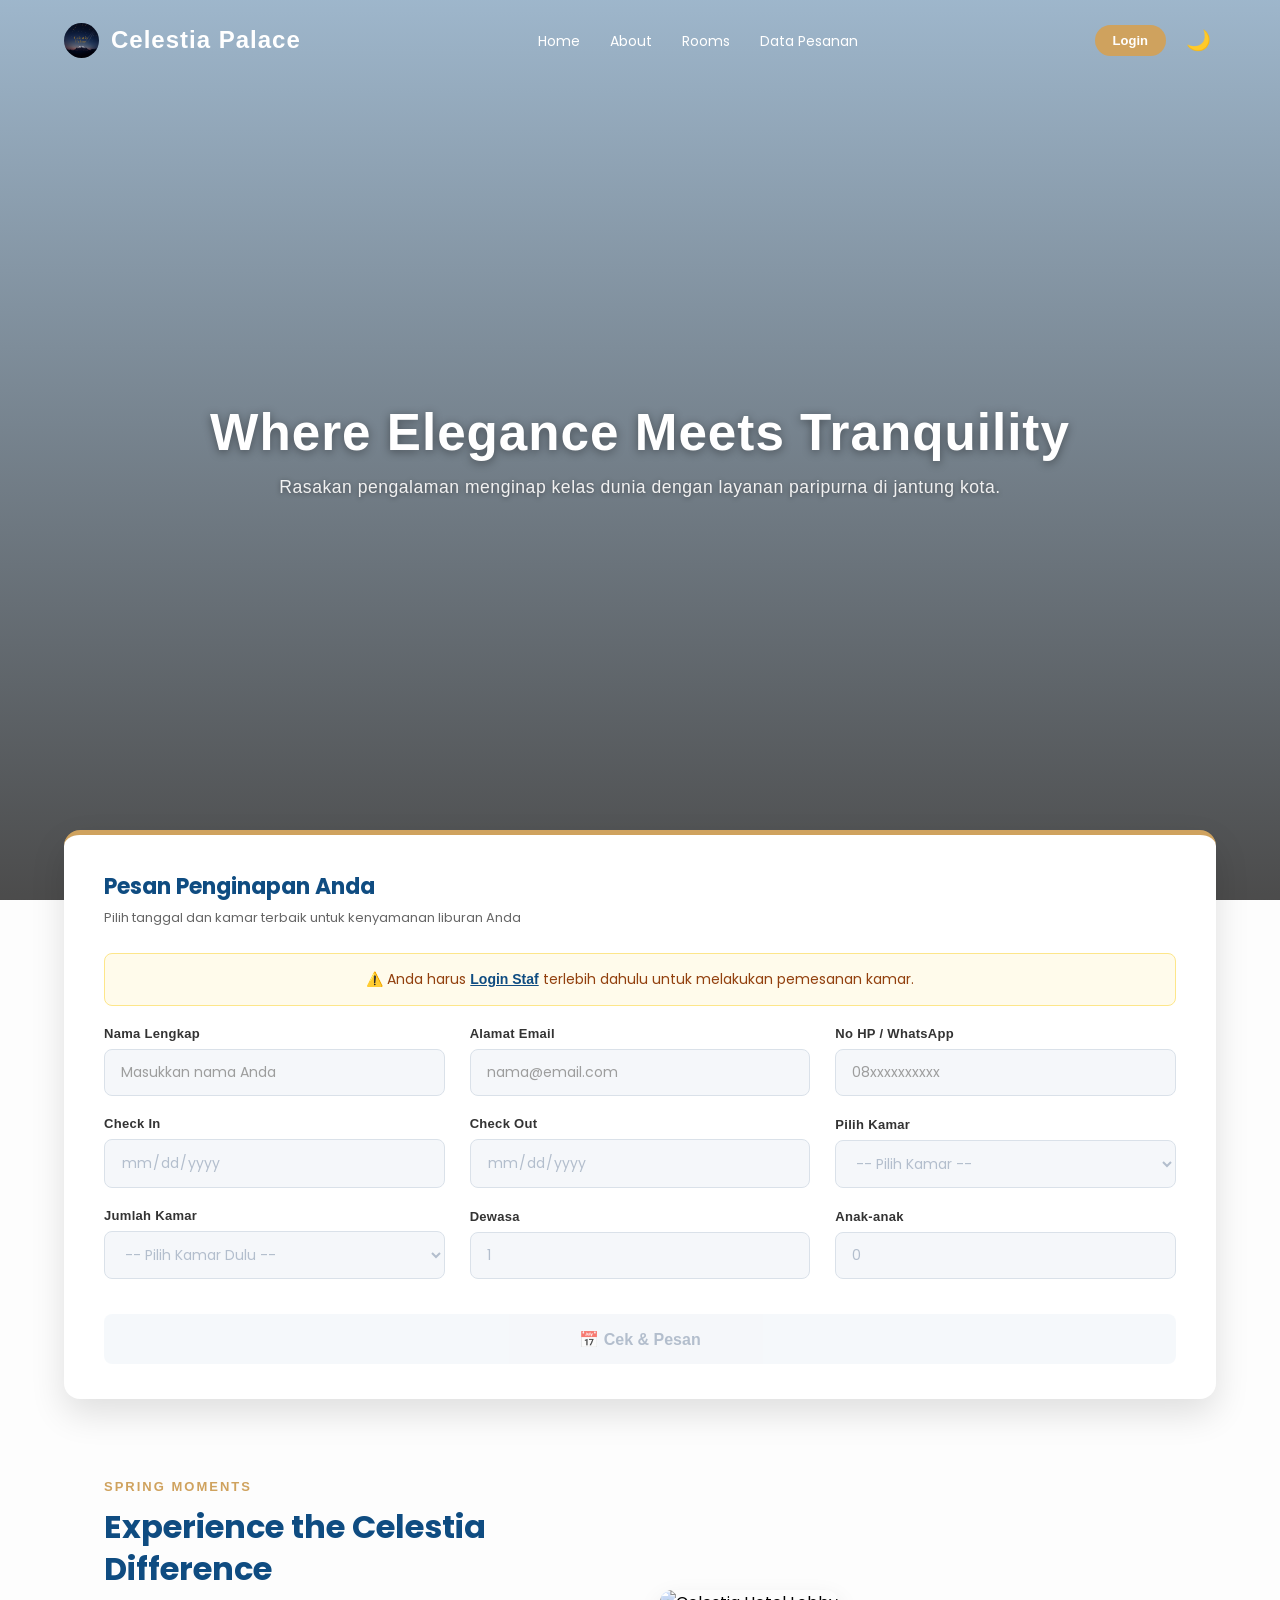
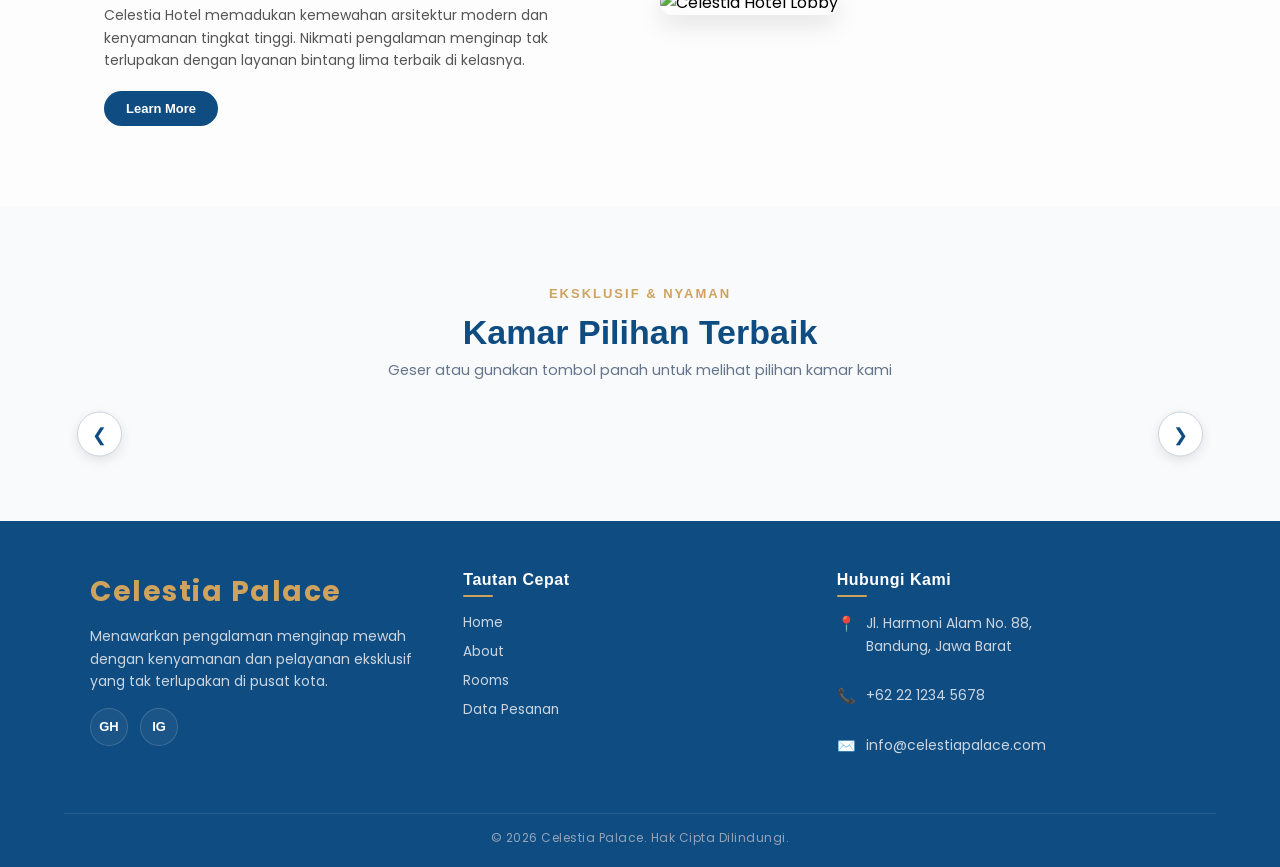
==== commit 06197410: "update kode navigasi" ====
--- a/index.html
+++ b/index.html
@@ -260,15 +260,17 @@
         </div>
 
         <!-- Tautan Navigasi Bawah -->
-        <div class="footer-col links-col">
+        <section class="footer-col links-col">
           <h4>Tautan Cepat</h4>
-          <ul>
-            <li><a href="index.html">Home</a></li>
-            <li><a href="html/about.html">About Us</a></li>
-            <li><a href="html/kamar.html">Rooms</a></li>
-            <li><a href="html/dataPesanan.html">Data Pesanan</a></li>
-          </ul>
-        </div>
+          <nav aria-label="Navigasi Footer">
+            <ul>
+              <li><a href="../index.html">Home</a></li>
+              <li><a href="about.html">About</a></li>
+              <li><a href="kamar.html">Rooms</a></li>
+              <li><a href="dataPesanan.html">Data Pesanan</a></li>
+            </ul>
+          </nav>
+        </section>
 
         <!-- Alamat dan Kontak -->
         <div class="footer-col contact-col">
